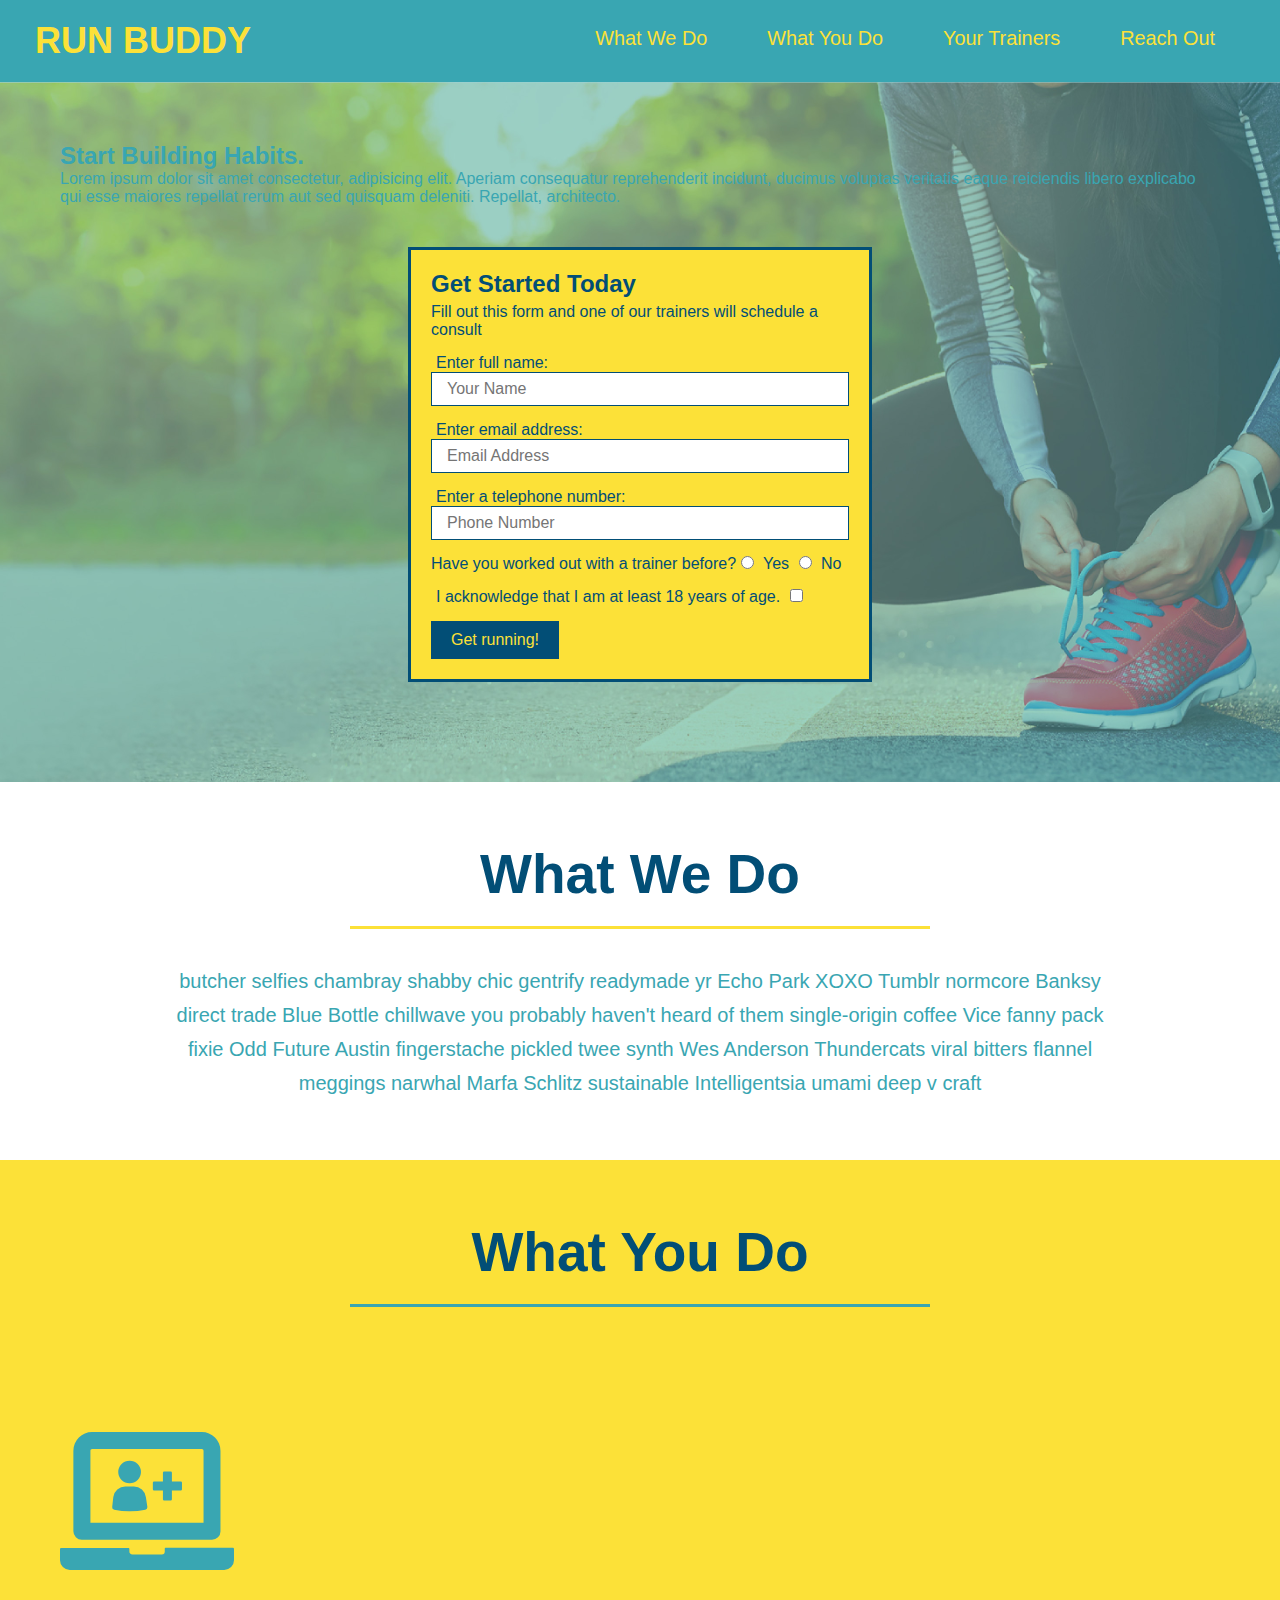
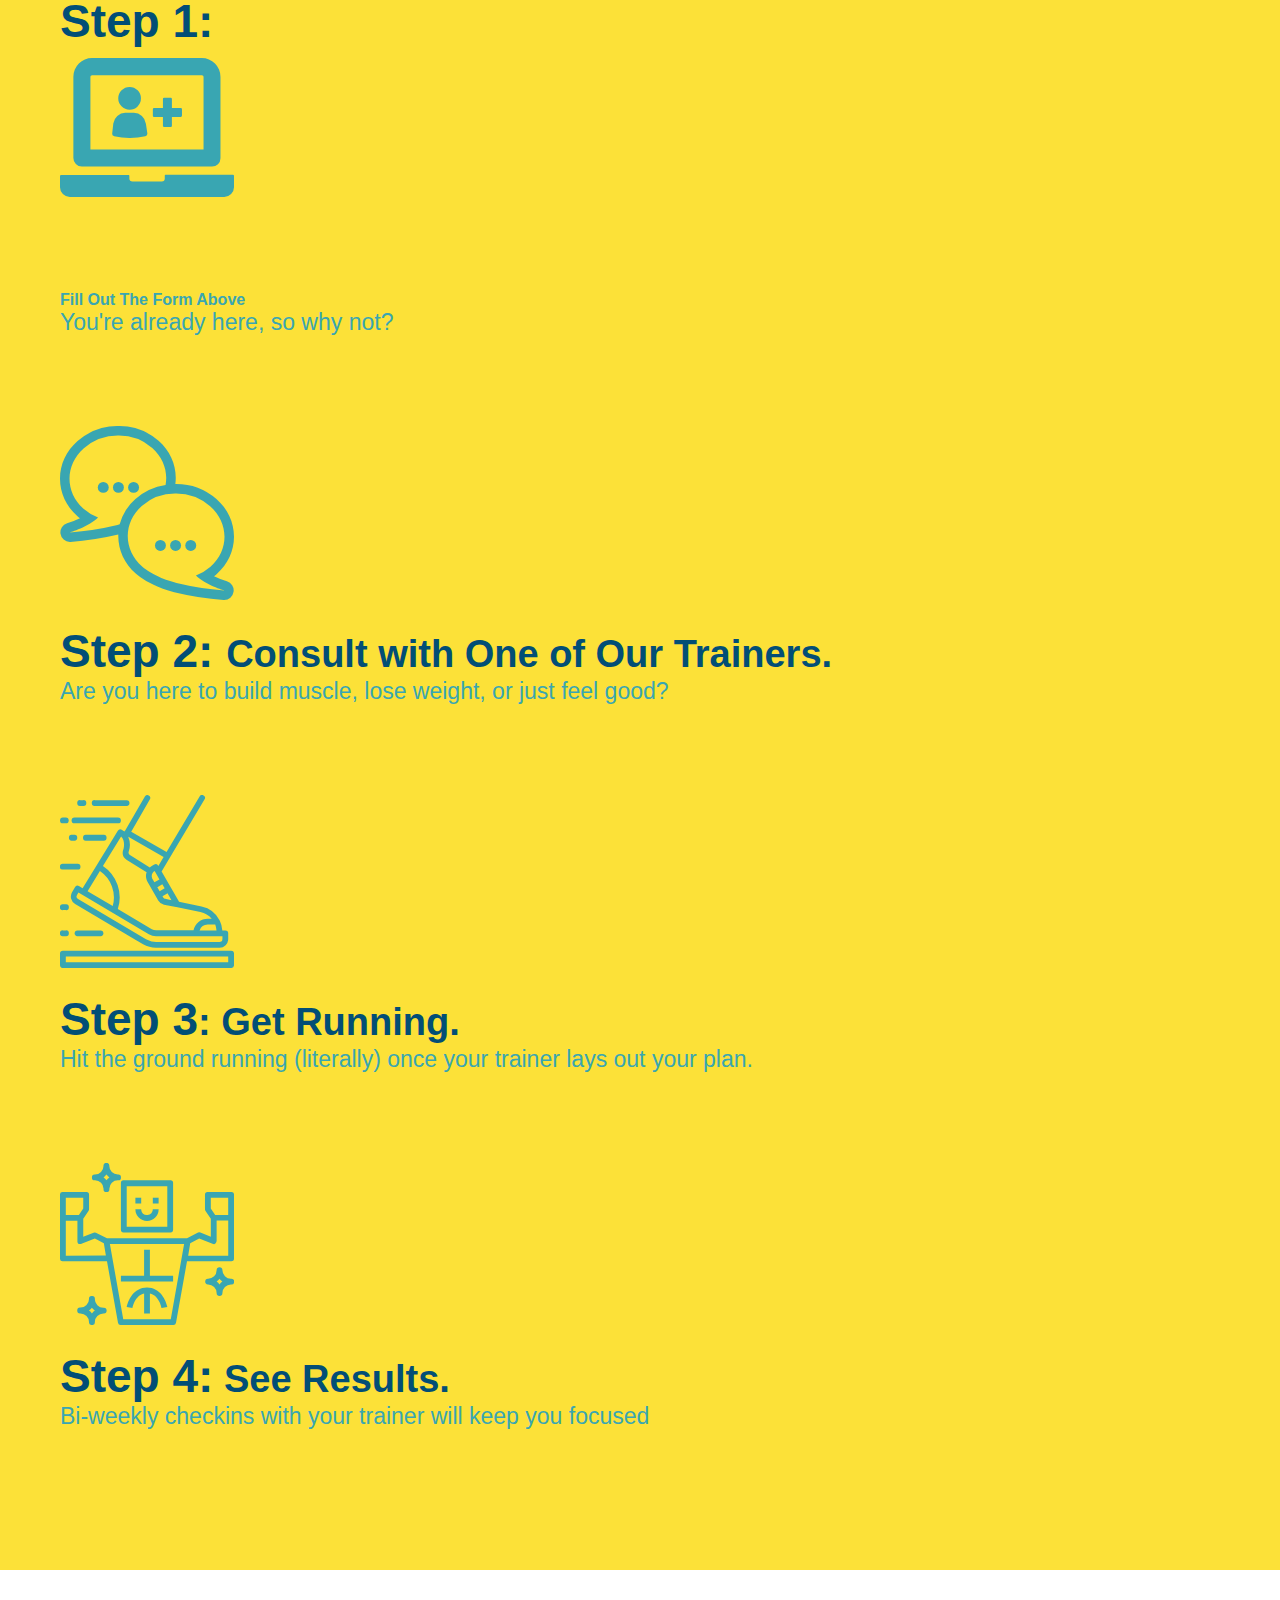
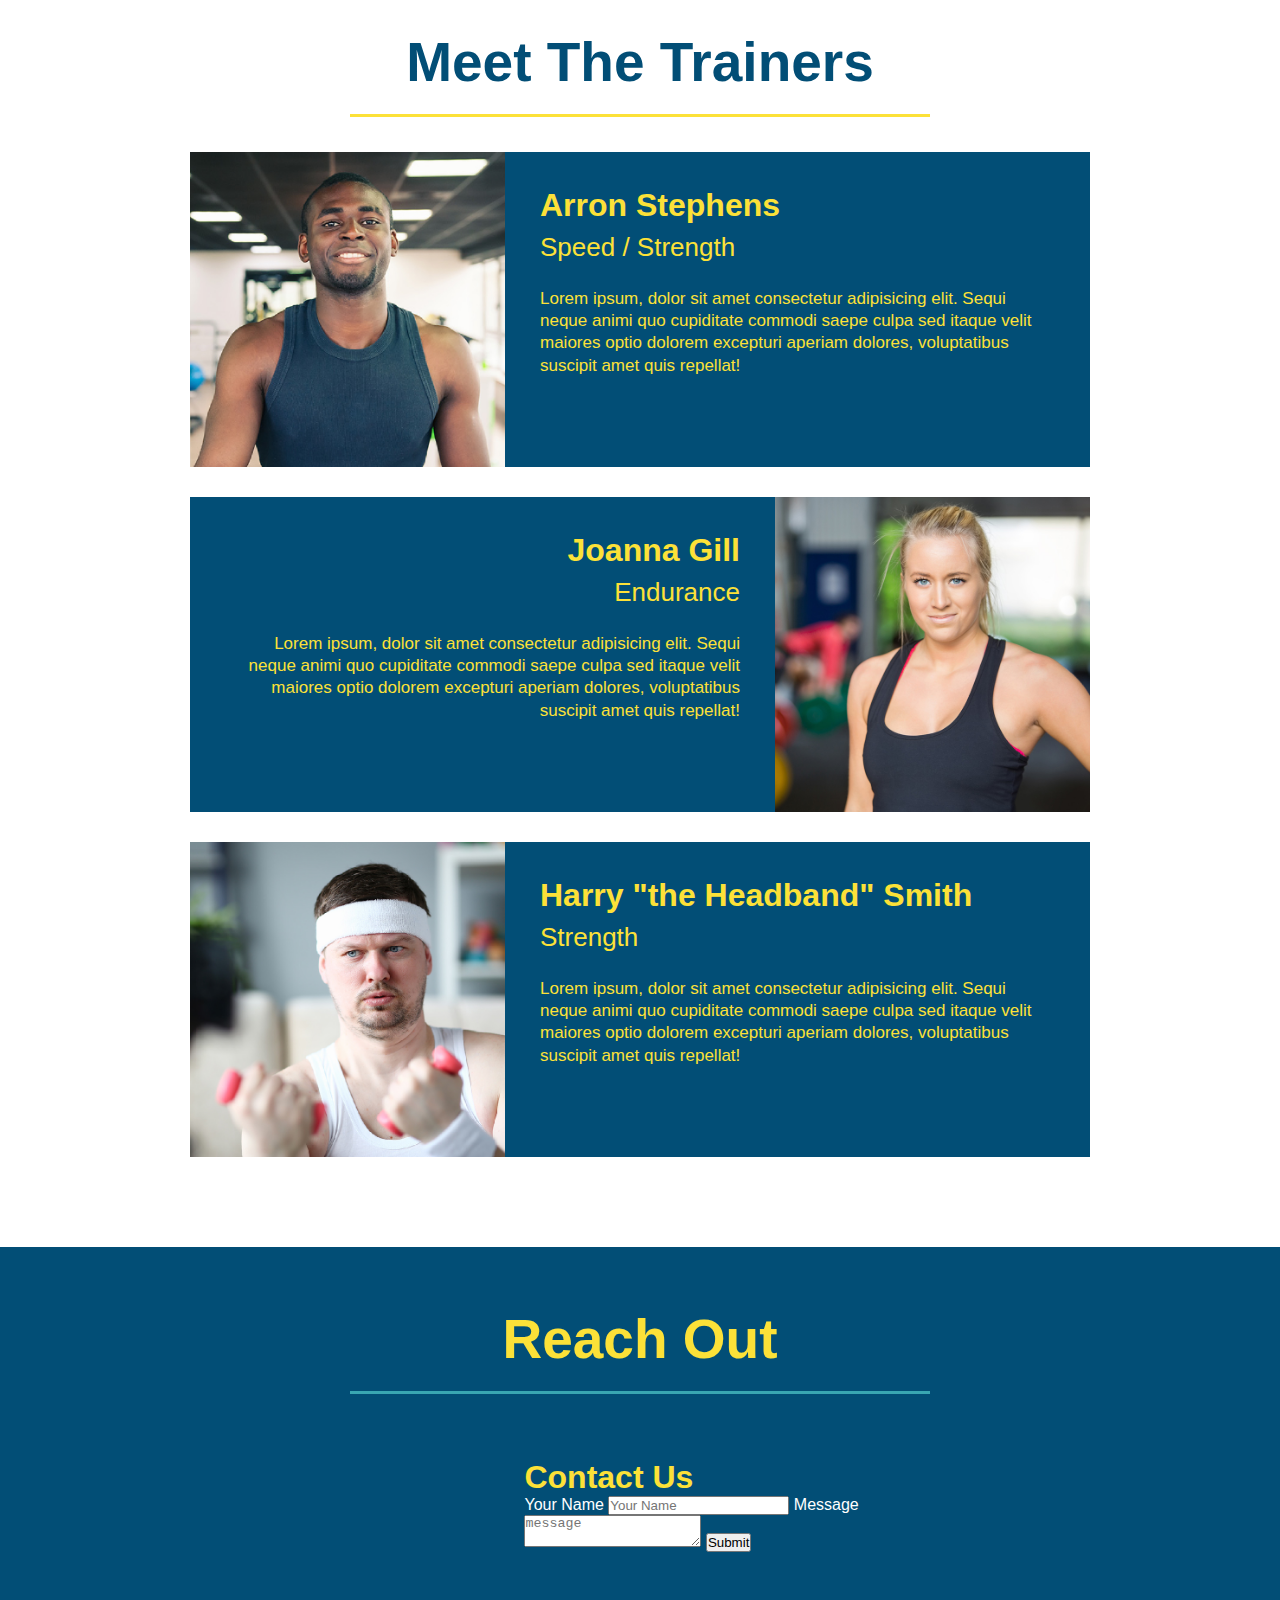
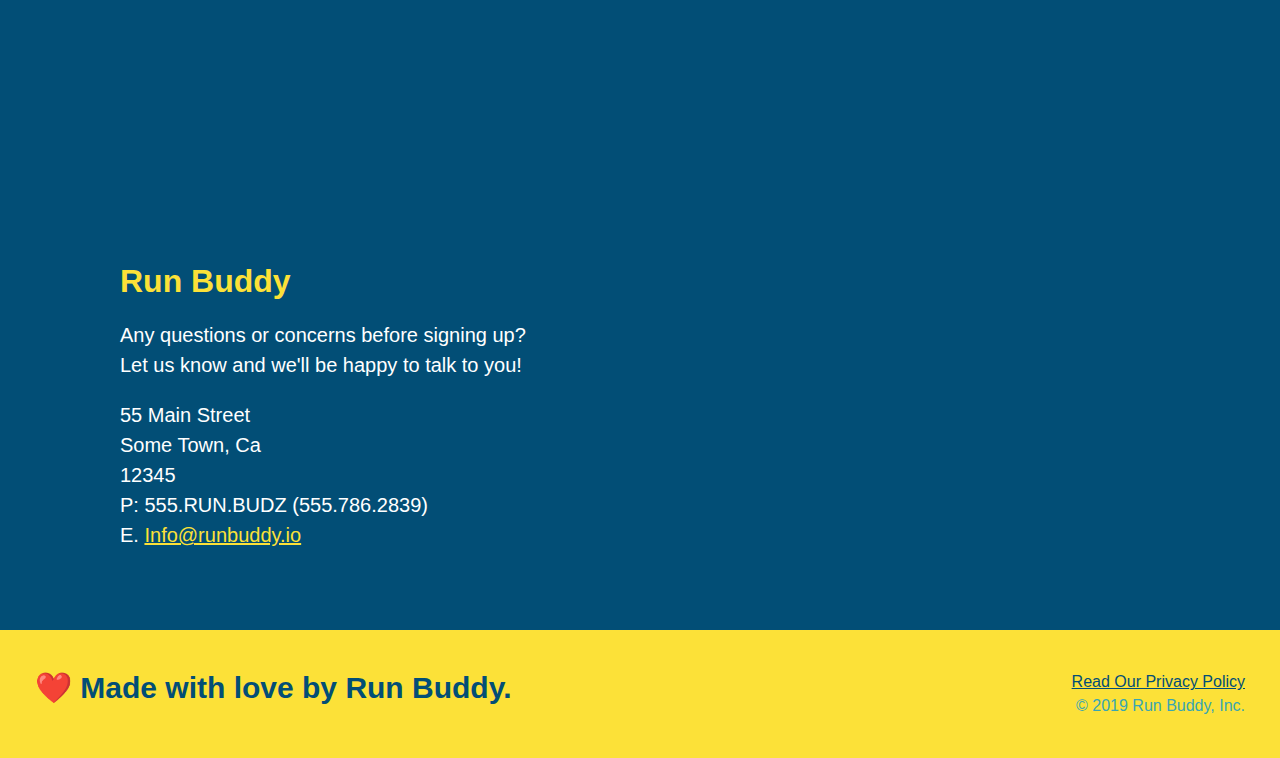
==== index.html @ 739c2fb3 "update html step information" ====
<!DOCTYPE html>
<html lang="en">
<head>
  <meta charset="UTF-8" />
  <title>Run Buddy</title>
  <link rel="stylesheet" href="style.css" />
</head>
<body>
  <!-- navigation -->
  <header>
    <h1>
      <a href="/">
        RUN BUDDY
      </a>
    </h1>
    <nav>
      <!-- Unordered list element -->
      <ul>
        <!-- List item element-->
        <li>
          <!-- Anchor element -->
          <a href="#what-we-do">What We Do</a>
        </li>
        <li>
          <a href="#what-you-do">What You Do</a>
        </li>
        <li>
          <a href="#your-trainers">Your Trainers</a>
        </li>
        <li>
          <a href="#reach-out">Reach Out</a>
        </li>
      </ul>
    </nav>
  </header>
  
  <!-- hero/jumbotron -->
    <section class="hero">
        <div class="hero-start-building-habits">
         <h2>Start Building Habits.</h2>  
          <p>Lorem ipsum dolor sit amet consectetur, adipisicing elit. Aperiam consequatur reprehenderit incidunt, ducimus voluptas veritatis eaque reiciendis libero explicabo qui esse maiores repellat rerum aut sed quisquam deleniti. Repellat, architecto.</p>
        </div>
        <div class="hero-form">
          <h3>Get Started Today</h3>
          <p>Fill out this form and one of our trainers will schedule a consult</p>
        <form>
          <label for="name">Enter full name:</label>
          <input type="text" placeholder="Your Name" name="name" id="name" class="form-input" />
          <label for="email">Enter email address:</label>
          <input type="email" placeholder="Email Address" name="email" id="email" class="form-input" />
          <label for="phone">Enter a telephone number:</label>
          <input type="tel" placeholder="Phone Number" name="phone" id="phone" class="form-input" />
          <p>
            Have you worked out with a trainer before?
            <input type="radio" name="trainer-confirm" id="trainer-yes" />
            <label for="trainer-yes">Yes</label>
            <input type="radio" name="trainer-confirm" id="trainer-no" />
            <label for="trainer-no">No</label>
          </p>
          <p>
            <label for="checkbox">
              I acknowledge that I am at least 18 years of age.
            </label>
            <input type="checkbox" name="checkpoint1" id="checkbox" />
          </p>
          <button type="submit">
            Get running!
          </button>
        </form>
        </div>
    </section>

    <!--"what we do" section-->
    <section id="what-we-do" class="intro">
      <div class="flex-row">
        <h2 class="section-title primary-border">
          What We Do
        </h2>
    </div>
    <div class="flex-row"> 
        <p>
         butcher selfies chambray shabby chic gentrify readymade yr Echo Park XOXO Tumblr normcore Banksy direct trade Blue Bottle chillwave you probably haven't heard of them single-origin coffee Vice fanny pack fixie Odd Future Austin fingerstache pickled twee synth Wes Anderson Thundercats viral bitters flannel meggings narwhal Marfa Schlitz sustainable Intelligentsia umami deep v craft
        </p>
    </div>   
    </section>
  
    <!-- "what you do" section -->
    <section id="what-you-do" class="steps">
      <div class="flex-row">
        <h2 class="section-title secondary-border">
          What You Do
        </h2>
      </div>   
      <div>
        <!-- insert this img element -->
        <img src="assets/images/01-04-svgs/step-1.svg" alt="" />
      <div class="step">
        <h3>Step 1: </h3>
        <div class="step-info">
          <div class="step-img">
            <img src="./assets/images/01-04-svgs/step-1.svg" alt="" />
          </div>
          <div class="step-text">
            <h4>Fill Out The Form Above</h4>
            <p>You're already here, so why not?</p>
          </div>
        </div>
      </div>


      
      <div>
        <img src="assets/images/01-04-svgs/step-2.svg" alt="" />
        <h3>Step 2: <span>Consult with One of Our Trainers.</span></h3>
        <p>Are you here to build muscle, lose weight, or just feel good?</p>
      </div>
      <div>
        <img src="assets/images/01-04-svgs/step-3.svg" alt="" />
        <h3>Step 3<span>: Get Running.</span></h3>
        <p>Hit the ground running (literally) once your trainer lays out your plan.</p>
      </div>
      <div>
        <img src="assets/images/01-04-svgs/step-4.svg" alt="" />
        <h3>Step 4:<span> See Results.</span></h3>
        <p>Bi-weekly checkins with your trainer will keep you focused</p>
      </div>
    </section>

    <!-- "meet the trainers" section -->
    <section id="your-trainers" class="trainers">
      <div class="flex-row">
        <h2 class="section-title primary-border">
        Meet The Trainers
        </h2>
      </div>  
      <!--first trainer-->
       <article class="trainer">
          <img src="assets/images/01-05-trainers/trainer-1.jpg" alt="Arron Stephens in his workout clothes, ready to pump iron" />
          <div class="trainer-bio text-left">
            <h3>Arron Stephens</h3>
            <h4>Speed / Strength</h4>
            <p>
             Lorem ipsum, dolor sit amet consectetur adipisicing elit. Sequi neque animi quo cupiditate commodi saepe culpa sed
             itaque velit maiores optio dolorem excepturi aperiam dolores, voluptatibus suscipit amet quis repellat!
            </p>
          </div>
        </article>
      <!--second trainer bio-->
        <article class="trainer">
          <div class="trainer-bio text-right">
            <h3>Joanna Gill</h3>
            <h4>Endurance</h4>
            <p>
             Lorem ipsum, dolor sit amet consectetur adipisicing elit. Sequi neque animi quo cupiditate commodi saepe culpa sed
              itaque velit maiores optio dolorem excepturi aperiam dolores, voluptatibus suscipit amet quis repellat!
            </p>
          </div>
          <img src="assets/images/01-05-trainers/trainer-2.jpg" alt="Joanna Gill cooling off after a workout" />
        </article>
      <!--Third trainer bio-->
      <article class="trainer">
  <img src="assets/images/01-05-trainers/trainer-3.jpg" alt="Harry Smith wearing a headband and lifting comically small pink weights" />
  <div class="trainer-bio text-left">
    <h3>Harry "the Headband" Smith</h3>
    <h4>Strength</h4>
    <p>
      Lorem ipsum, dolor sit amet consectetur adipisicing elit. Sequi neque animi quo cupiditate commodi saepe culpa sed
      itaque velit maiores optio dolorem excepturi aperiam dolores, voluptatibus suscipit amet quis repellat!
    </p>
  </div>
      </article>     
    </section>
    <!-- "reach out" section -->
    <section id="reach-out" class="contact">
      <div class="flex-row">
        <h2 class="section-title secondary-border">
          Reach Out
        </h2>
    </div>
      <div class="contact-info">
          <iframe src="https://www.google.com/maps/embed?pb=!1m18!1m12!1m3!1d3147.1079747227936!2d-120.42364418397035!3d37.92790791110593!2m3!1f0!2f0!3f0!3m2!1i1024!2i768!4f13.1!3m3!1m2!1s0x8090c49129b6ac57%3A0xb56c7eb95a2cd8bd!2sMain%20St%2C%20California%2095327!5e0!3m2!1sen!2sus!4v1616426329495!5m2!1sen!2sus" 
         width="400" 
          height="400" 
         style="border:0;" 
         allowfullscreen="" 
         loading="lazy">
      </iframe>
        <div class="contact-form">
         <h3>Contact Us</h3>
          <form>
           <label for="contact-name">Your Name</label>
            <input type="text" id="contact-name" placeholder="Your Name" />

            <label for="contact-message">Message</label>
            <textarea id="contact-message" placeholder="message"></textarea>

            <button type="submit">Submit</button>
          </form>
        </div>
    
        <div>
          <h3>Run Buddy</h3>
          <p>
          Any questions or concerns before signing up?
          <br />
          Let us know and we'll be happy to talk to you!
         </p>
        <address>
          55 Main Street <br />
          Some Town, Ca <br />
          12345 <br />
          P: 555.RUN.BUDZ (555.786.2839)<br />
        E. <a href="mailto:info@runbuddy.io">Info@runbuddy.io</a>
        </address>
        </div>
      </div>
    </section>
  <!-- footer -->
  <footer>
    <h2>❤️ Made with love by Run Buddy.</h2>
    <div>
      <a href="../run-buddy/privacy-policy.html">Read Our Privacy Policy</a><br />
      &copy; 2019 Run Buddy, Inc.
    </div>
  </footer>
</body>
</html>
---- style.css ----
* {
  margin: 0;
  padding: 0;
  box-sizing: border-box;
}

body {
  /* more on this crazy alphanumerical value in a minute! */
  color: #39a6b2;
  font-family: Helvetica, Arial, sans-serif;
}

/* apply styles to <header> */
header {
  padding: 20px 35px;
  background-color: #39a6b2;
  display: flex;
  justify-content: space-between;
  flex-wrap: wrap;
}

header h1 {
  font-weight: bold;
  font-size: 36px;
  color: #fce138;
  margin: 0;
}
header a {
  text-decoration: none;
  color: #fce138;
}

header nav {
  margin: 7px 0;
}

header nav ul {
  display: flex;
  flex-wrap: wrap;
  justify-content: space-between;
  align-items: center;
  list-style: none;
}

header nav ul li a {
  margin: 0 30px;
  font-weight: lighter;
  font-size: 1.55vw;
}

footer {
  display: flex;
  justify-content: space-between;
  flex-wrap: wrap;
  background: #fce138;
  width: 100%;
  padding: 40px 35px;
}

footer h2 {
  color: #024e76;
  font-size: 30px;
  margin: 0;
}

footer div {
  line-height: 1.5;
  text-align: right;
}

footer a {
  color: #024e76;
}

section {
  padding: 60px;
}

/* Hero Style Start */
.hero {
  background-image: url('assets/images/hero-bg.jpg');
  display: flex;
  background-size: cover;
  background-position: center;
  position: relative;
  justify-content: center;
  flex-wrap: wrap;
}
/* Hero Style End */

.hero-form {
  border: 3px solid #024e76;
  background-color: #fce138;
  padding: 20px;
  color: #024e76;
  width: 40%;
  margin: 3.5%;
}

.hero-form h3 {
  font-size: 24px;
  margin: 0;
}
.hero-form p {
  margin: 5px 0 15px 0;
}

.form-input {
  border: 1px solid #024e76;
  display: block;
  padding: 7px 15px;
  font-size: 16px;
  color: #024e76;
  width: 100%;
  margin-bottom: 15px;
}

.hero-form label {
  margin: 0 5px;
}

.hero-form button {
  color: #fce138;
  background-color: #024e76;
  border: none;
  padding: 10px 20px;
  font-size: 16px;
}

/*adding styles to CTA 2.2.7*/
.hero-cta {
  width: 35%;
  text-align: right;
  margin: 3.5%;
  color: #fff;
  font-size: 18px;
  line-height: 1.3;
}

.hero-cta h2 {
  font-style: italic;
  font-size: 55px;
  color: #fce138;
}

.intro p {
  line-height: 1.7;
  color: #39a6b2;
  width: 80%;
  font-size: 20px;
  margin: 0 auto;
  text-align: center;
}

.steps {
  background: #fce138;
}

.steps div {
  margin-bottom: 80px;
}

.steps img {
  width: 15%;
  margin: 10px 0;
}

.steps h3 {
  color: #024e76;
  font-size: 46px;
  margin-top: 10px;
}

.steps p {
  color: #39a6b2;
  font-size: 23px;
}

.steps span {
  font-size: 38px;
}

.section-title {
  font-size: 55px;
  color: #024e76;
  border-bottom: 3px solid;
padding-bottom: 20px;
text-align: center;
margin: 0 auto 35px auto;
width: 50%;
}

.primary-border {
  border-color: #fce138;
}

.secondary-border {
  border-color: #39a6b2;
}

.trainer {
  width: 900px;
  margin: 0 auto 30px auto;
  background: #024e76;
  color: #fce138;
  overflow: auto;
}

.trainer img {
  width: 35%;
  float: left;
}

.trainer-bio {
  padding: 35px;
  float: left;
  width: 65%;
}

.trainer-bio h3 {
  font-size: 32px;
  margin-bottom: 8px;
}

.trainer-bio h4 {
  font-weight: lighter;
  font-size: 26px;
  margin-bottom: 25px;
}

.trainer-bio p {
  font-size: 17px;
  line-height: 1.3;
}

.text-left {
  text-align: left;
}

.text-right {
  text-align: right;
}

.flex-row {
  display: flex;
}

/* REACH OUT STYLES START */
.contact {
  background: #024e76;
}

.contact h2 {
  color: #fce138;
}

.contact-info iframe {
  width: 400px;
  height: 400px;
}

.contact-info div {
  width: 410px;
  display: inline-block;
  vertical-align: top;
  text-align: left;
  margin: 30px 0 0 60px;
  color: white;
}

.contact-info h3 {
  color: #fce138;
  font-size: 32px;
}

.contact-info p,
.contact-info address {
  margin: 20px 0;
  line-height: 1.5;
  font-size: 20px;
  font-style: normal;
}

.contact-info a {
  color: #fce138;
}

/* REACH OUT STYLES END */
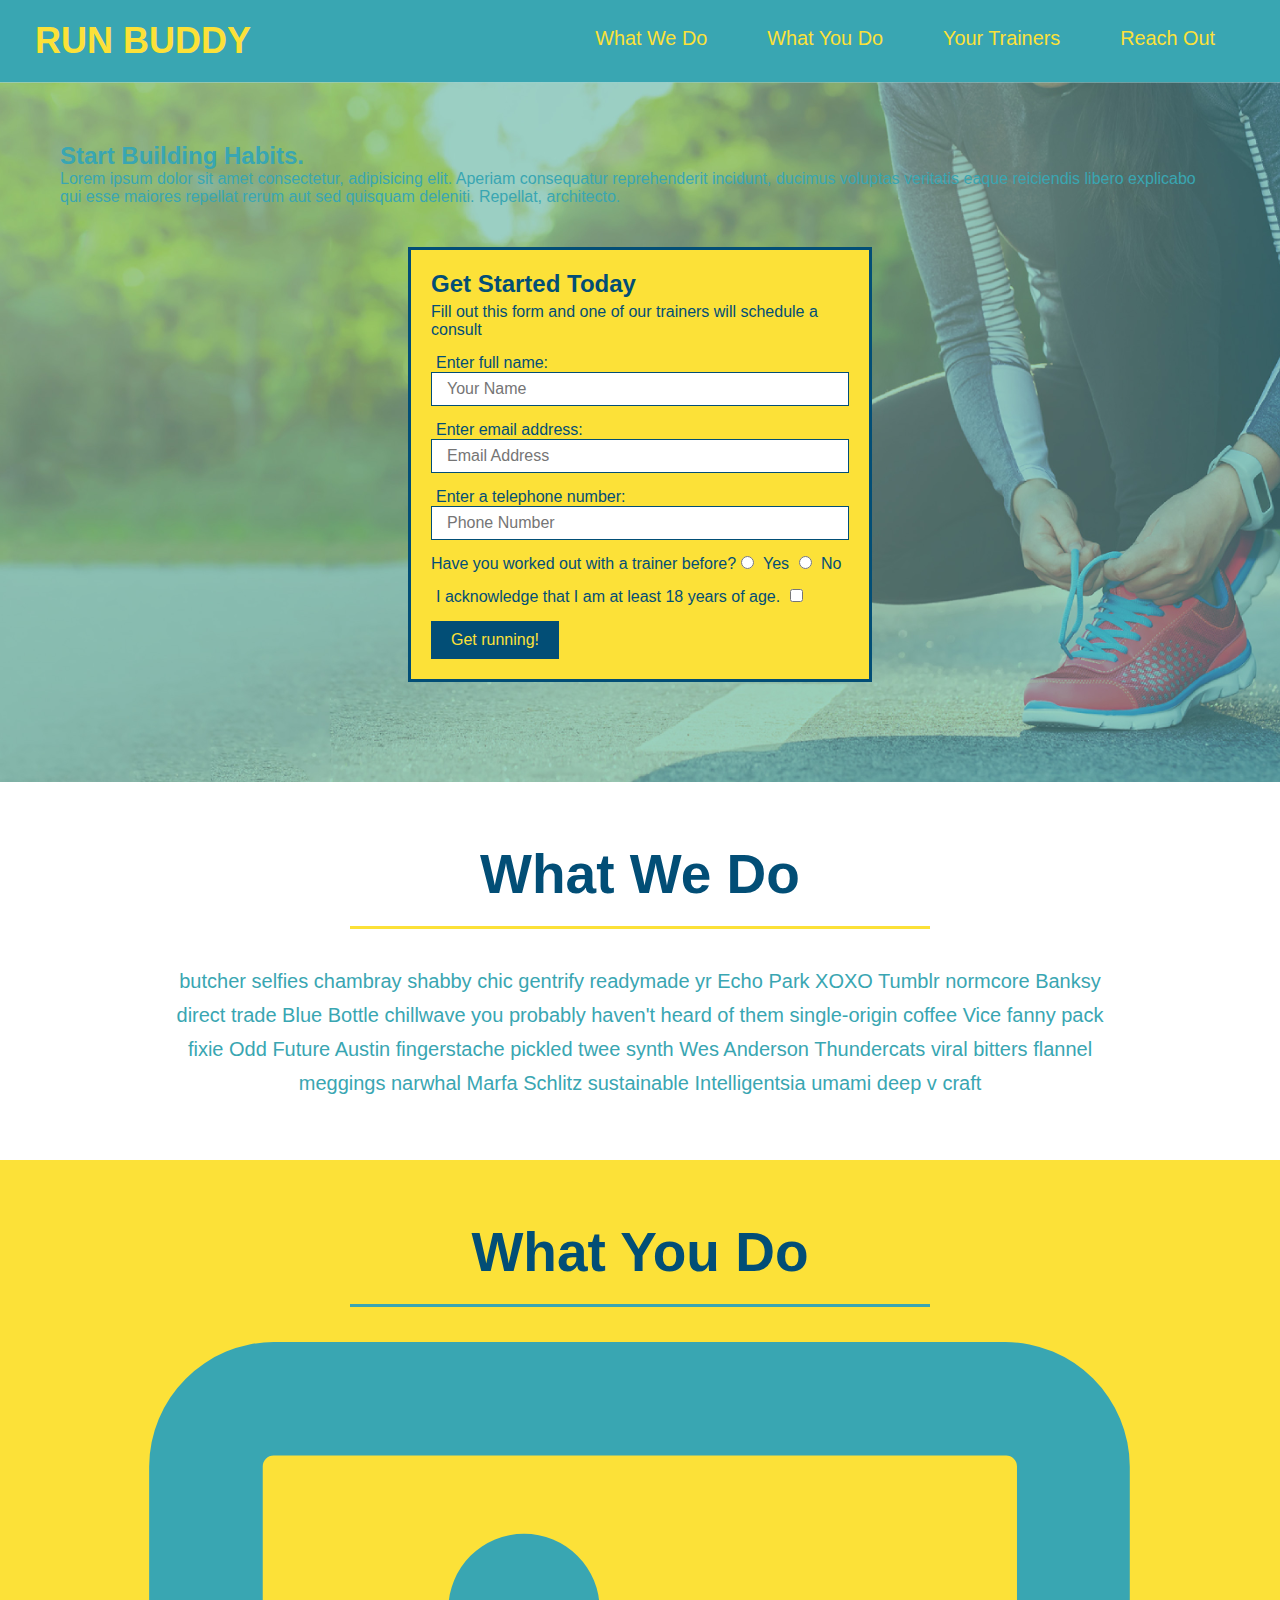
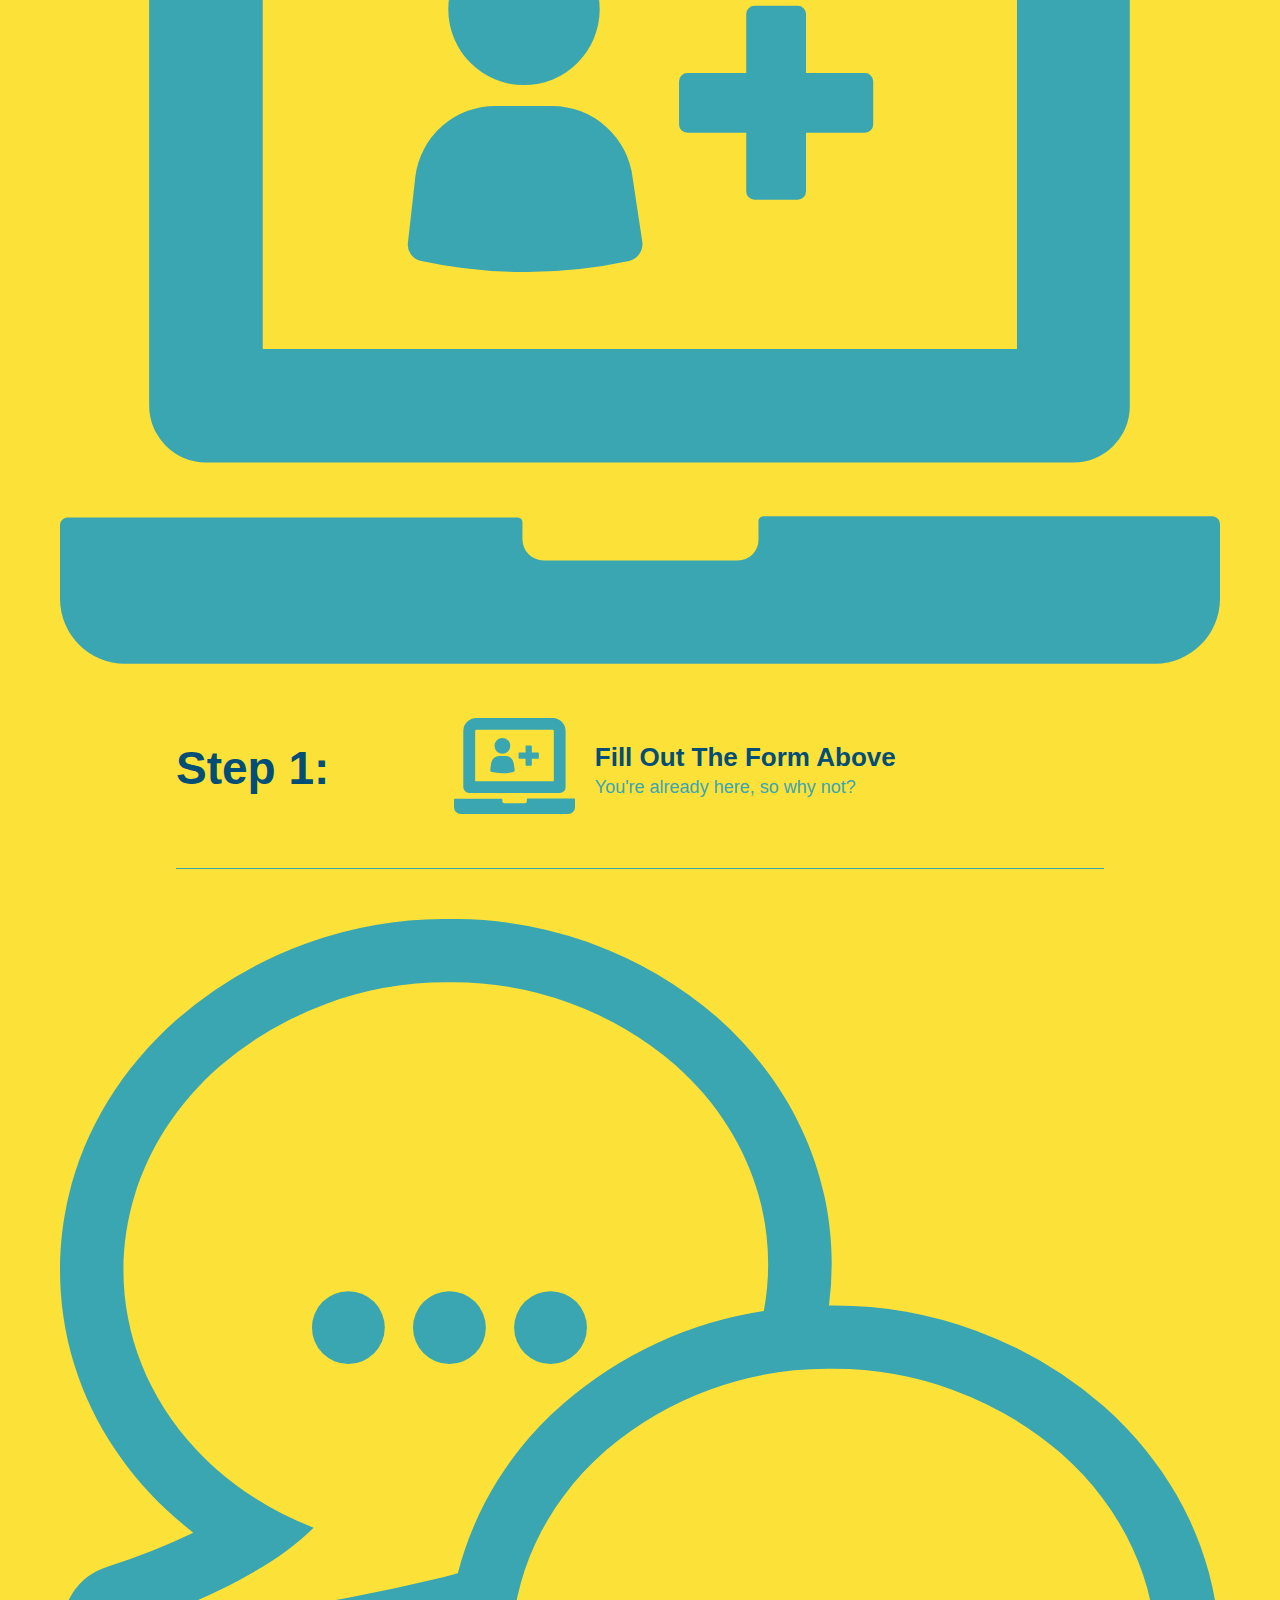
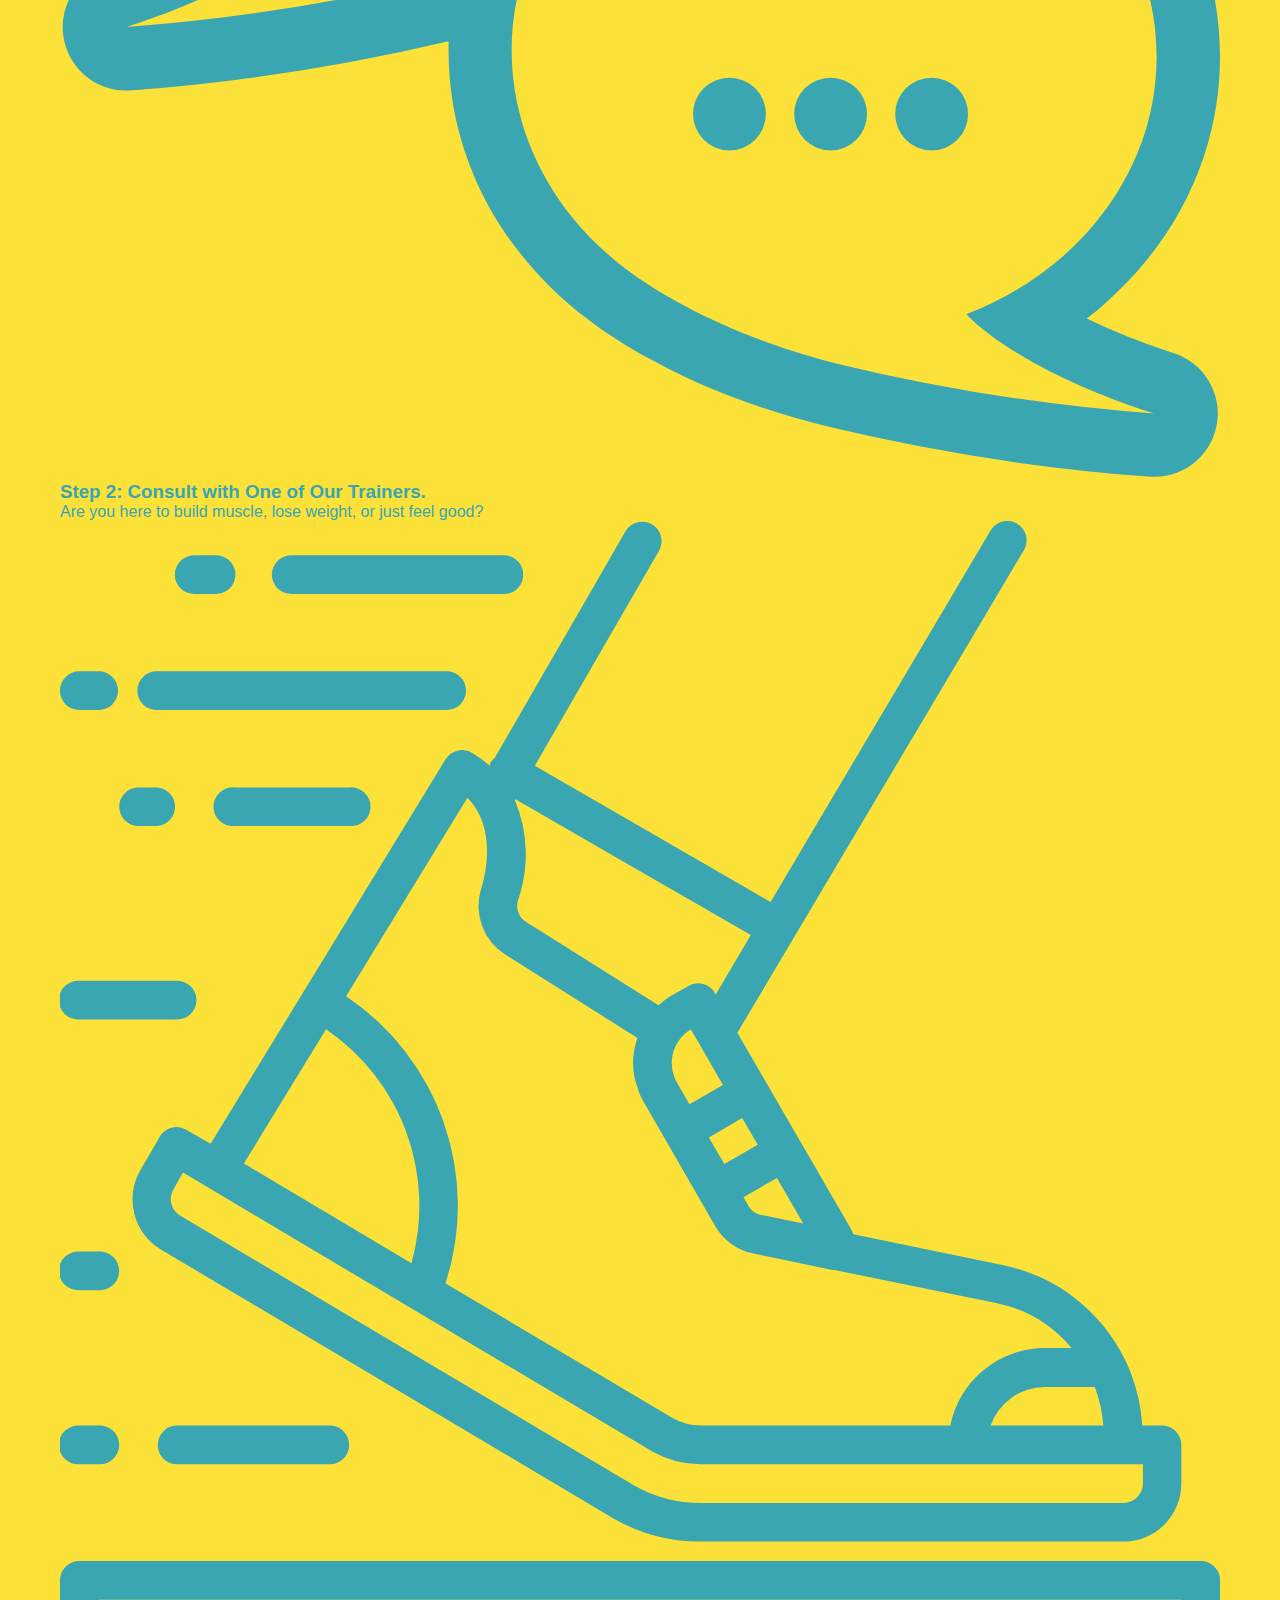
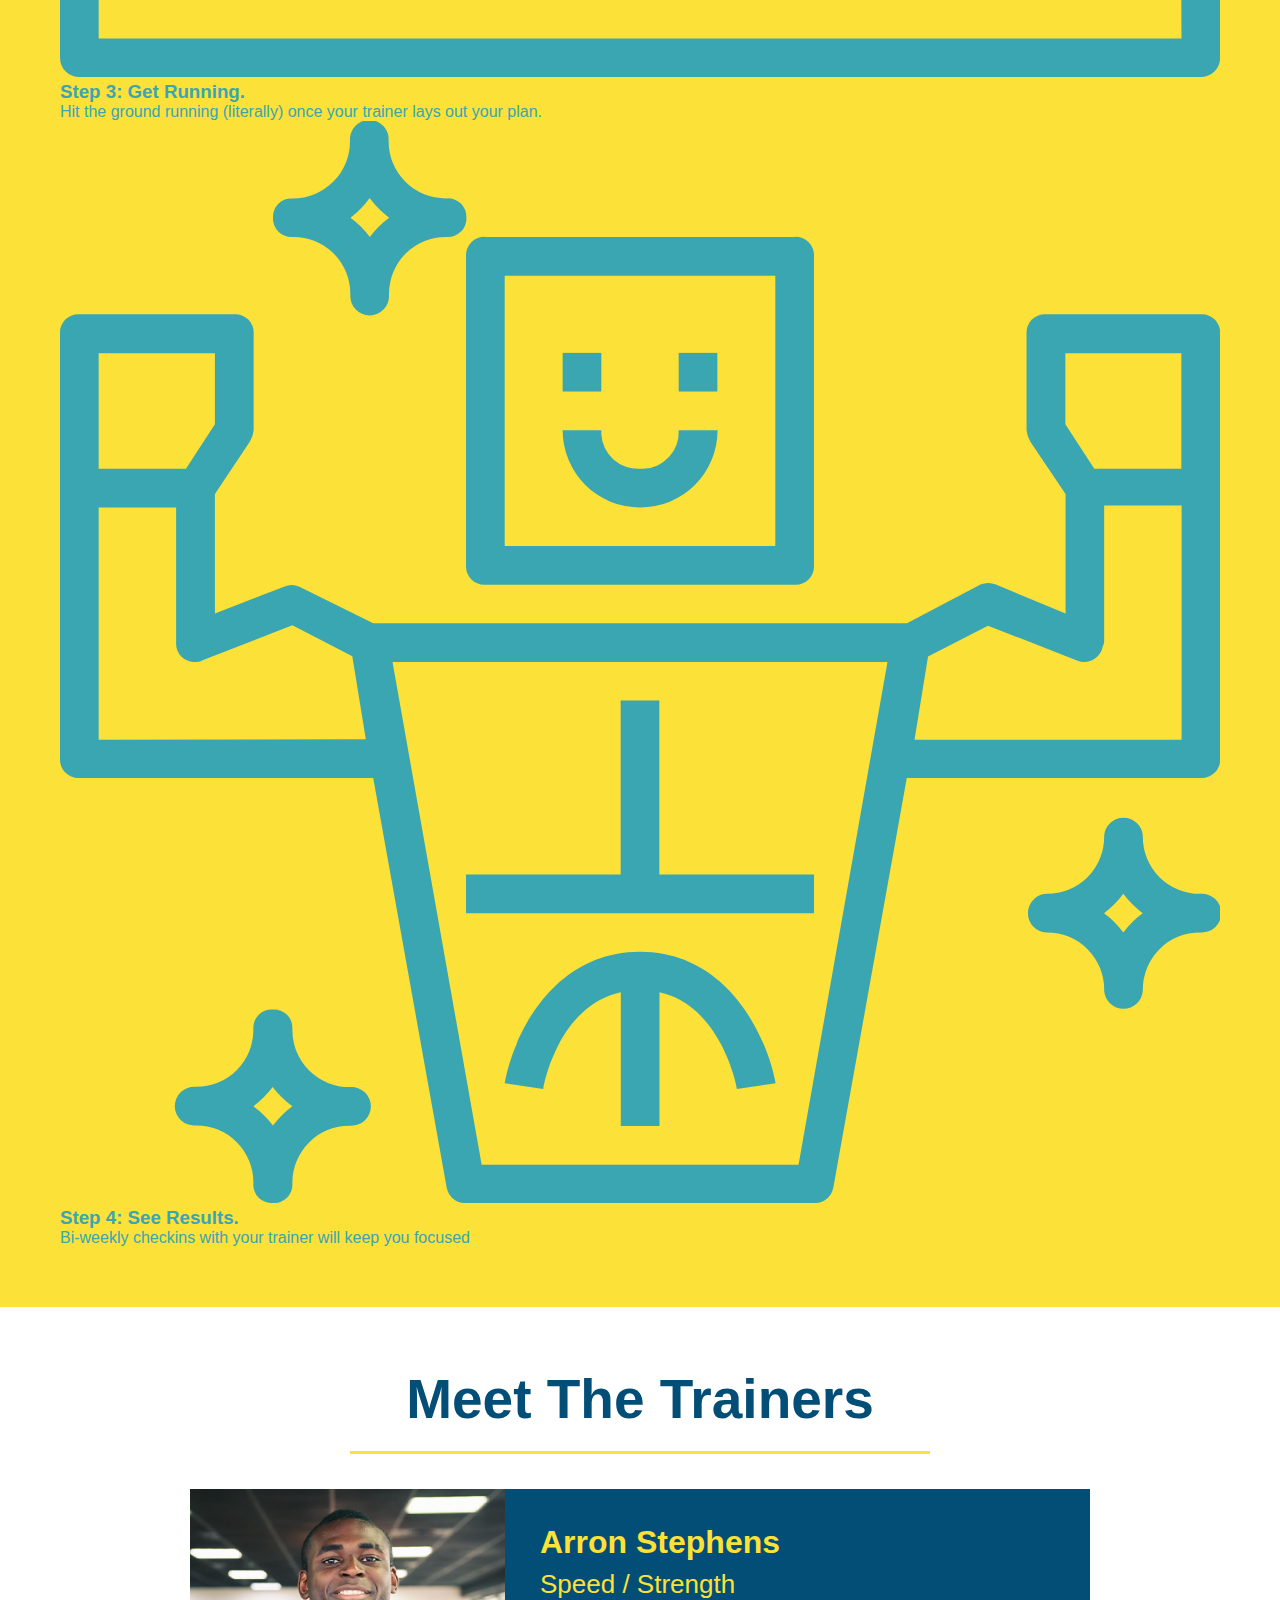
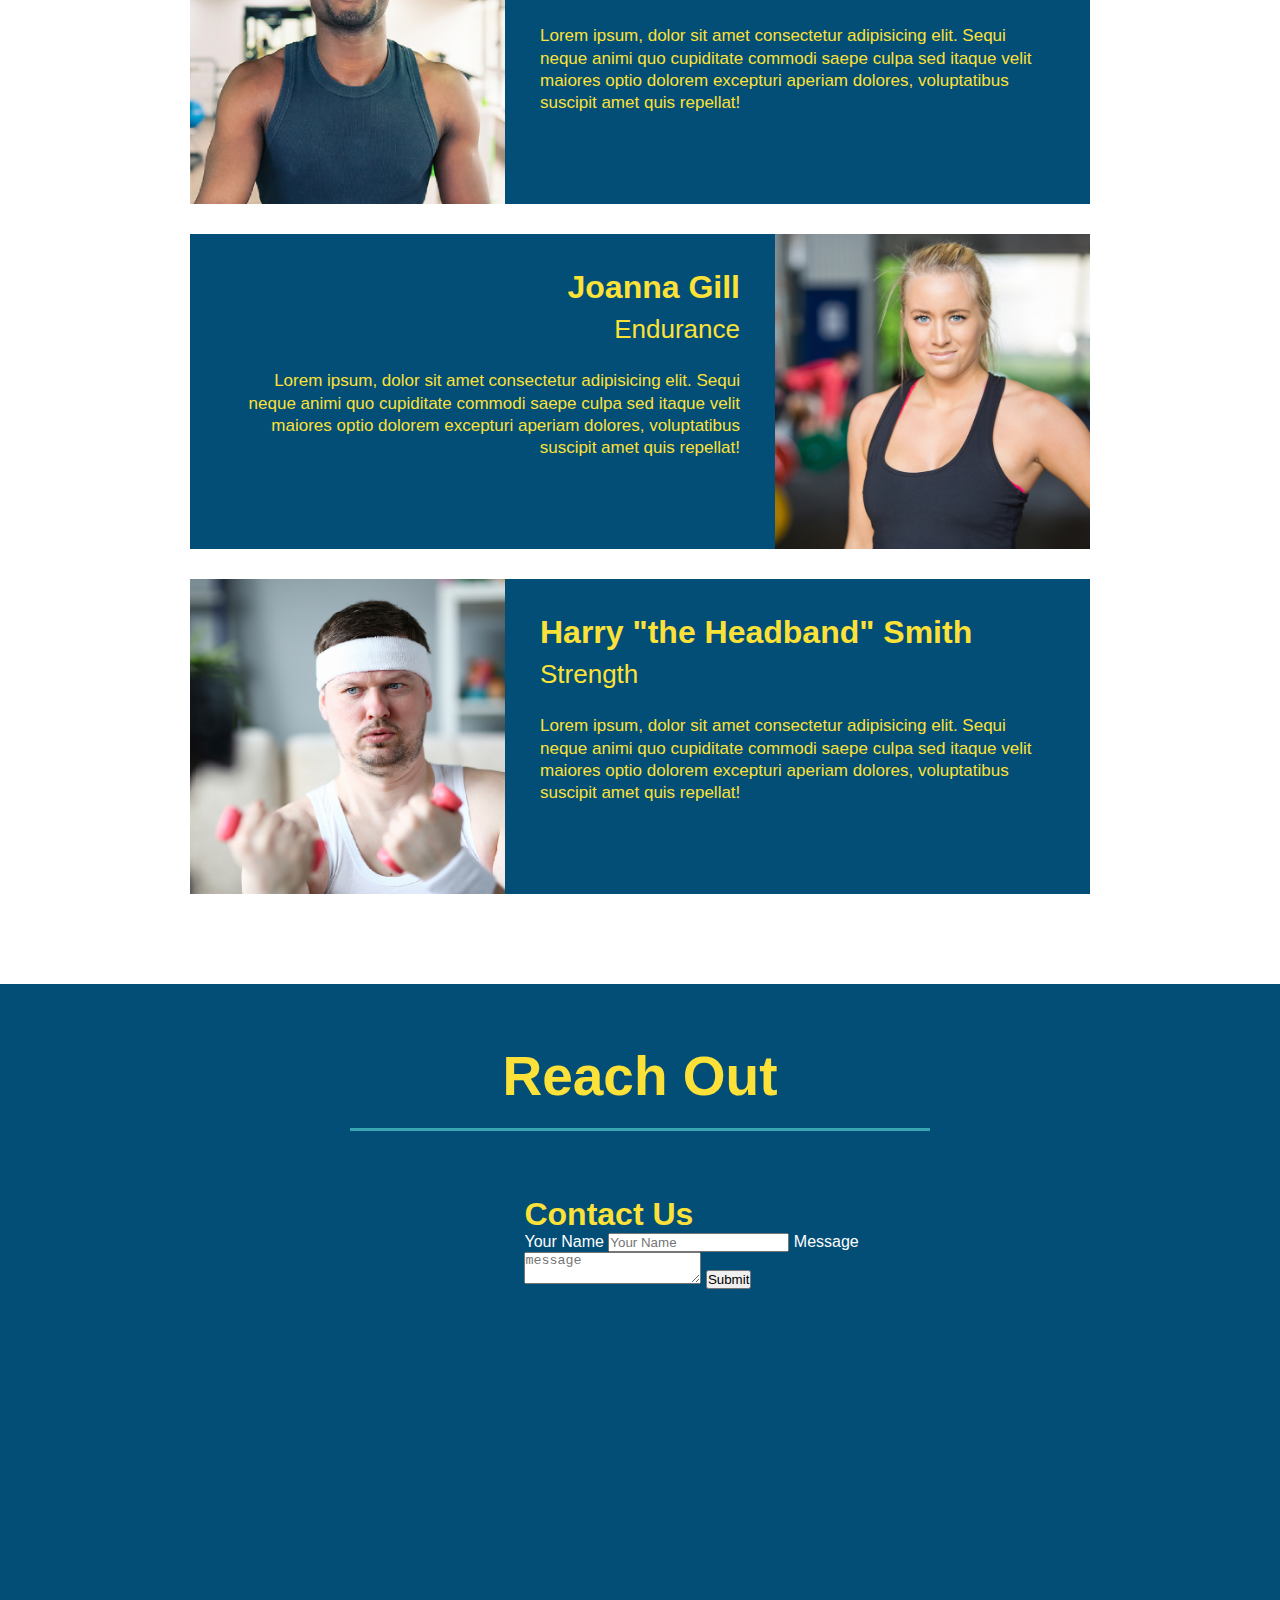
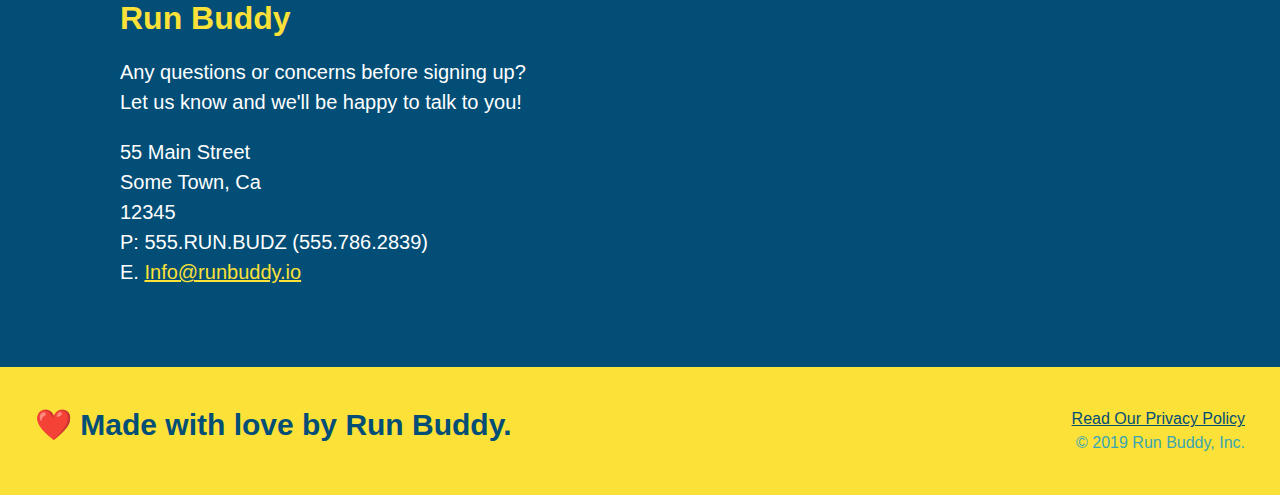
==== commit 3568feda: "added nestbox flexboxes" ====
--- a/index.html
+++ b/index.html
@@ -94,7 +94,8 @@
       <div>
         <!-- insert this img element -->
         <img src="assets/images/01-04-svgs/step-1.svg" alt="" />
-      <div class="step">
+      <!--adding nesting flexbox-->
+        <div class="step">
         <h3>Step 1: </h3>
         <div class="step-info">
           <div class="step-img">
@@ -107,8 +108,6 @@
         </div>
       </div>
 
-
-      
       <div>
         <img src="assets/images/01-04-svgs/step-2.svg" alt="" />
         <h3>Step 2: <span>Consult with One of Our Trainers.</span></h3>
--- a/style.css
+++ b/style.css
@@ -156,28 +156,52 @@
   background: #fce138;
 }
 
-.steps div {
-  margin-bottom: 80px;
-}
-
-.steps img {
-  width: 15%;
-  margin: 10px 0;
-}
-
-.steps h3 {
+.step {
+  margin: 50px auto;
+  padding-bottom: 50px;
+  width: 80%;
+  border-bottom: 1px solid #39a6b2;
+  display: flex;
+  flex-wrap: wrap;
+  align-items: center;
+  justify-content: space-between;
+}
+
+.step h3 {
   color: #024e76;
   font-size: 46px;
-  margin-top: 10px;
-}
-
-.steps p {
+  flex: 1 30%;
+}
+
+.step-info {
+  flex: 2 70%;
+  display: flex;
+  flex-wrap: wrap;
+  align-items: center;
+}
+
+.step-img {
+  flex: 1 12%;
+  margin-right: 20px;
+}
+
+.step-text {
+  flex: 12;
+}
+
+.step-img img {
+  max-width: 100%;
+}
+
+.step-text h4 {
+  font-size: 26px;
+  line-height: 1.5;
+  color: #024e76;
+}
+
+.step-text p {
   color: #39a6b2;
-  font-size: 23px;
-}
-
-.steps span {
-  font-size: 38px;
+  font-size: 18px;
 }
 
 .section-title {
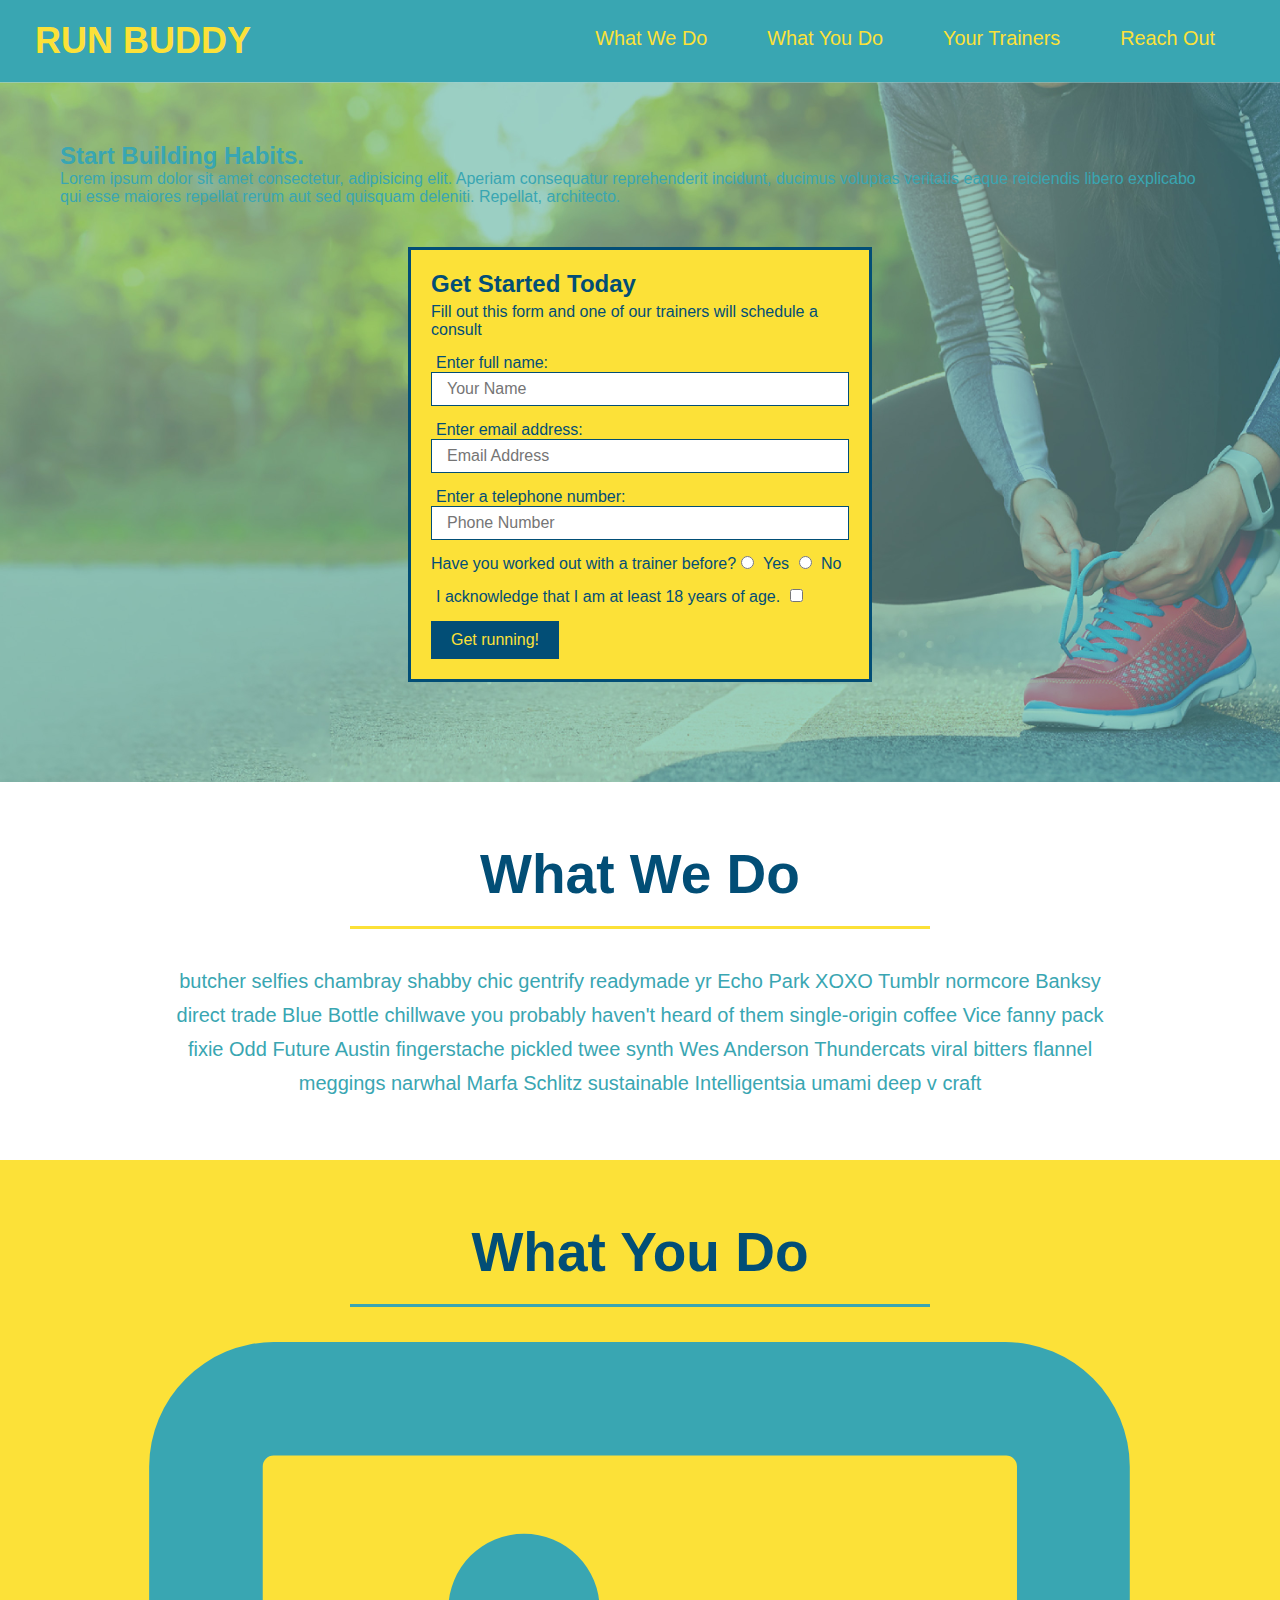
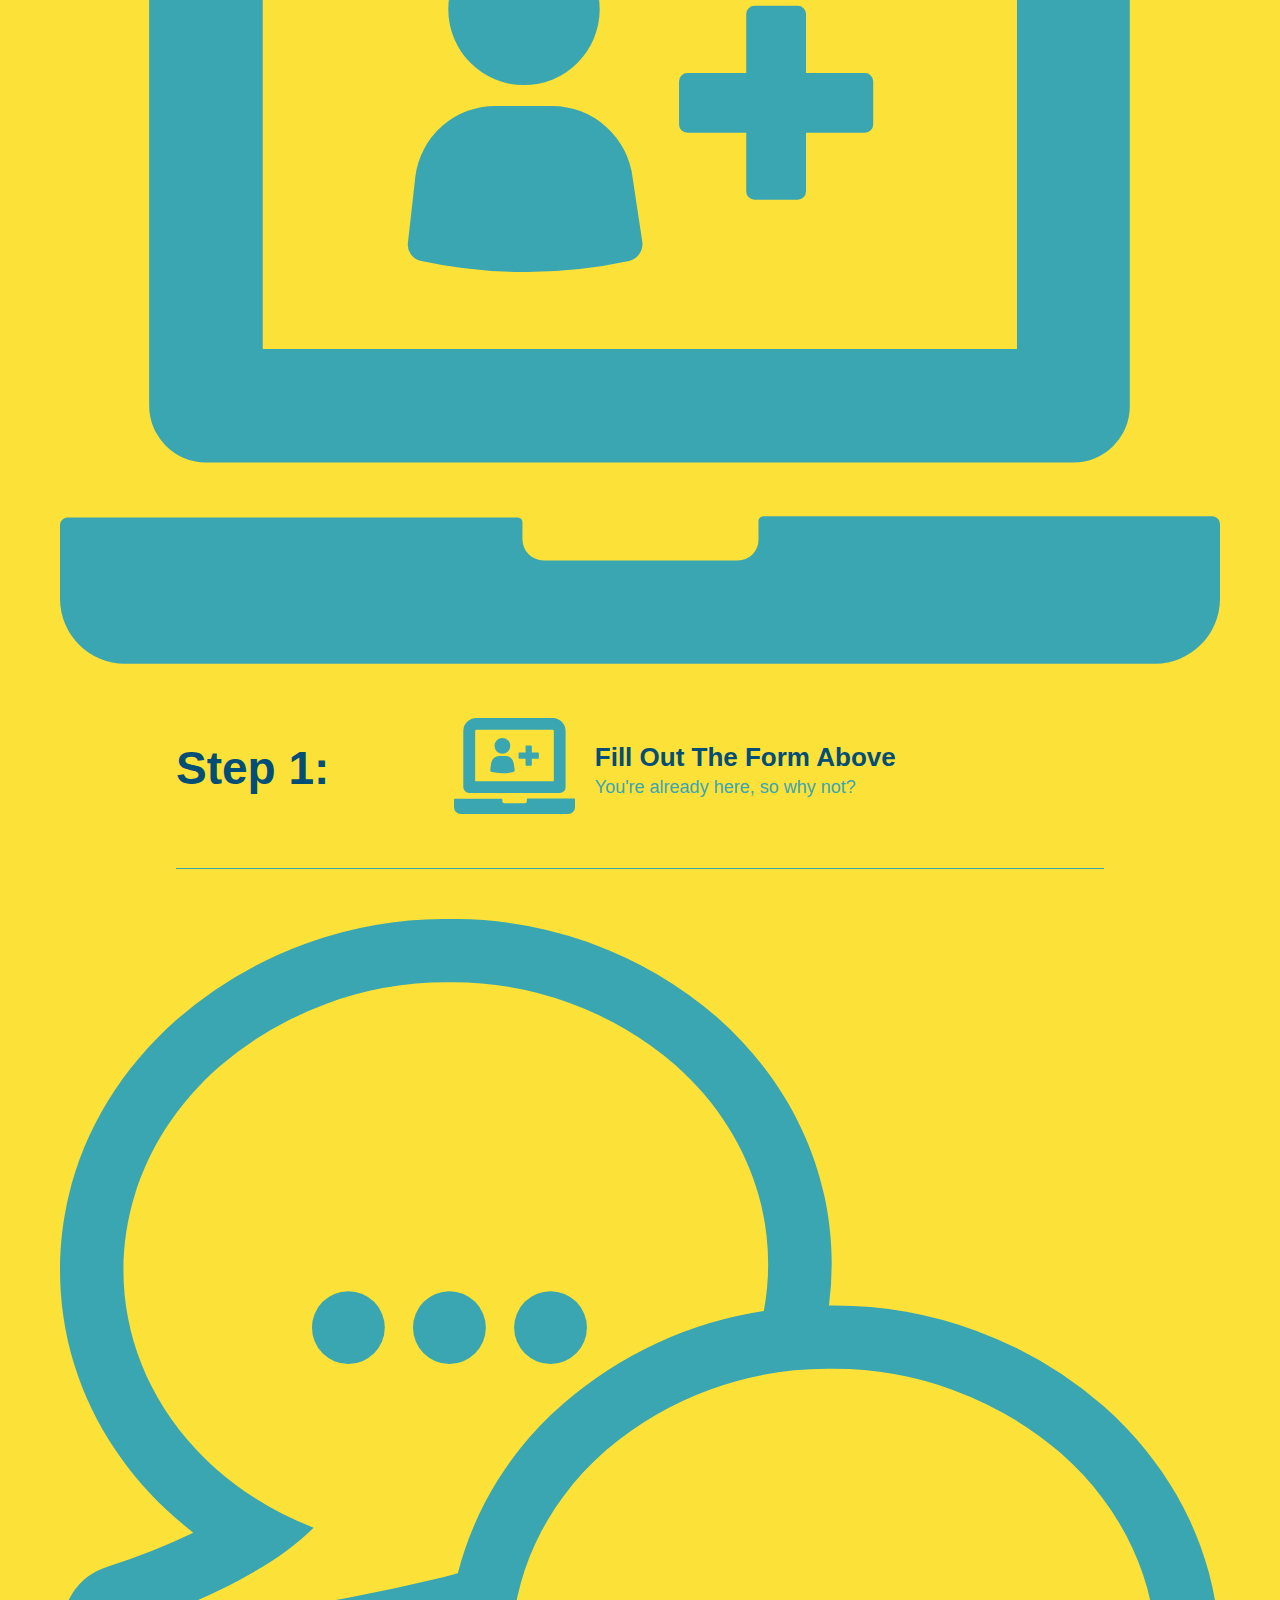
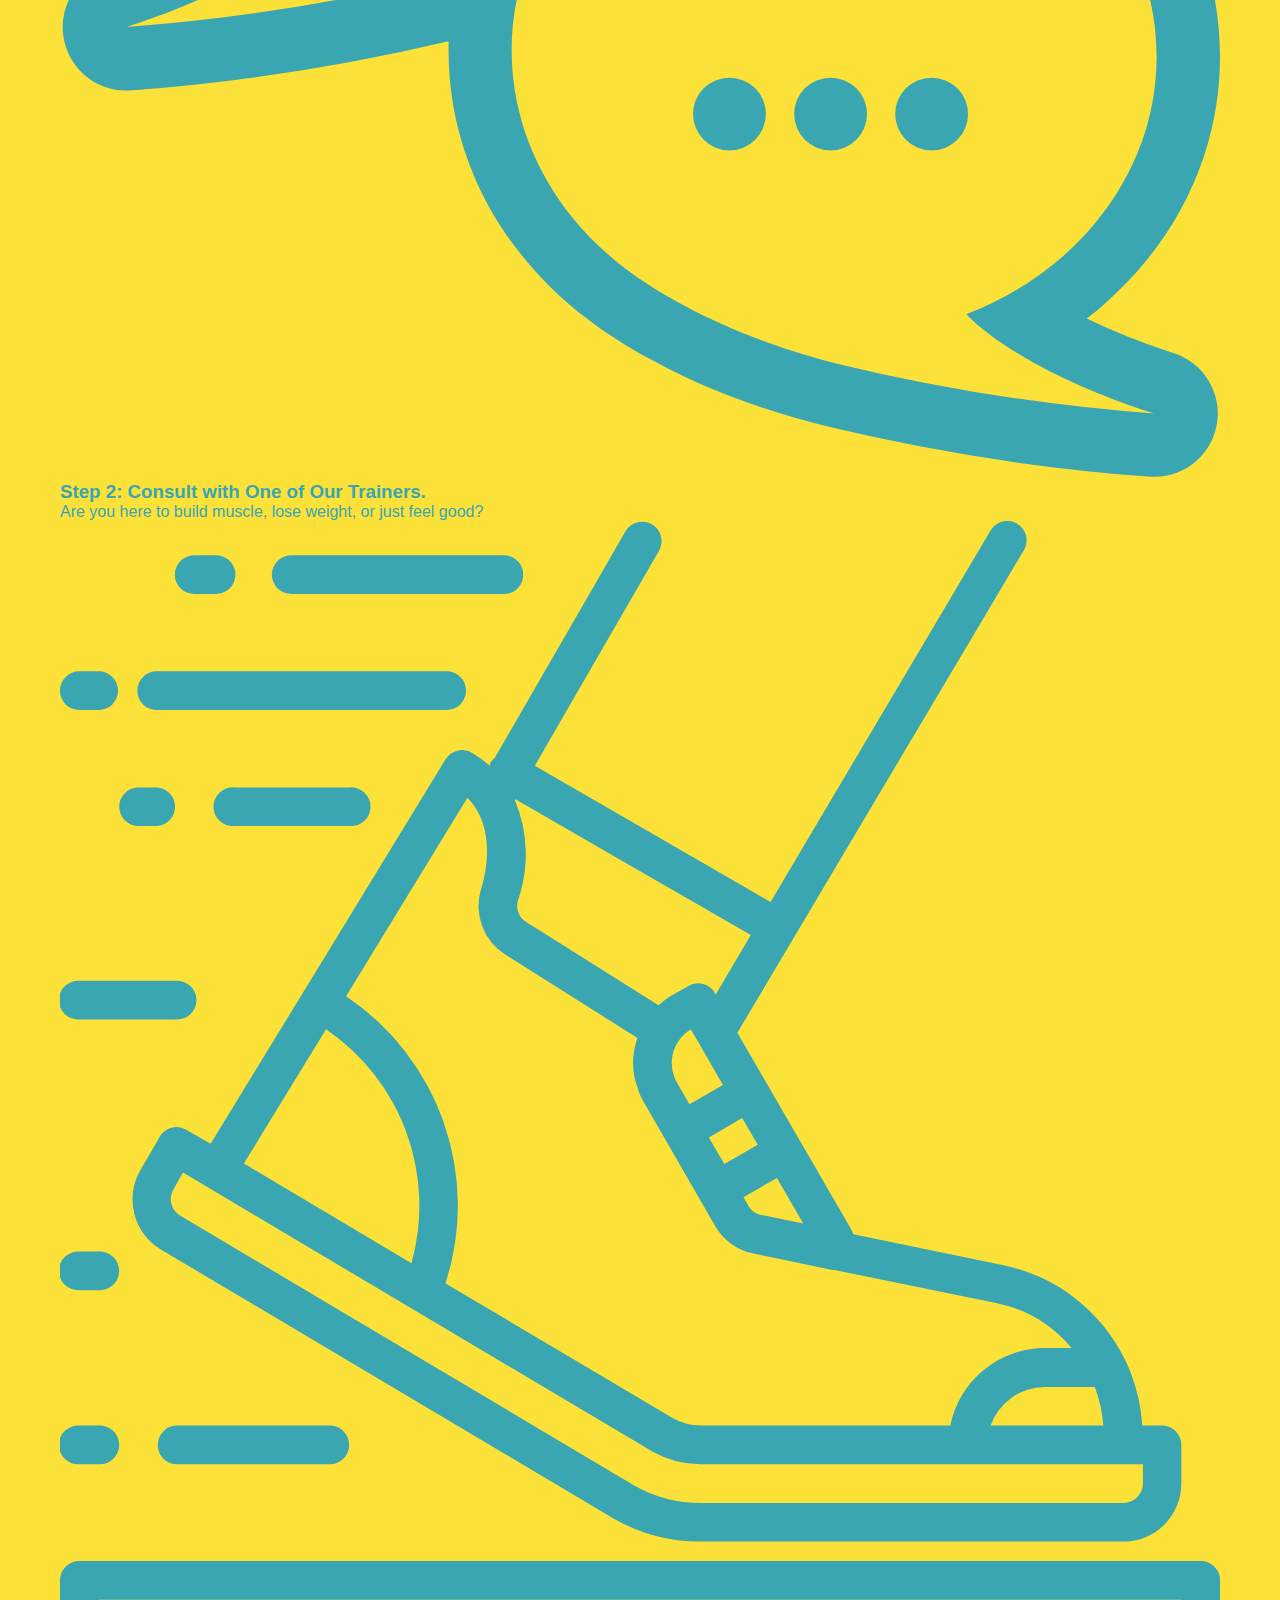
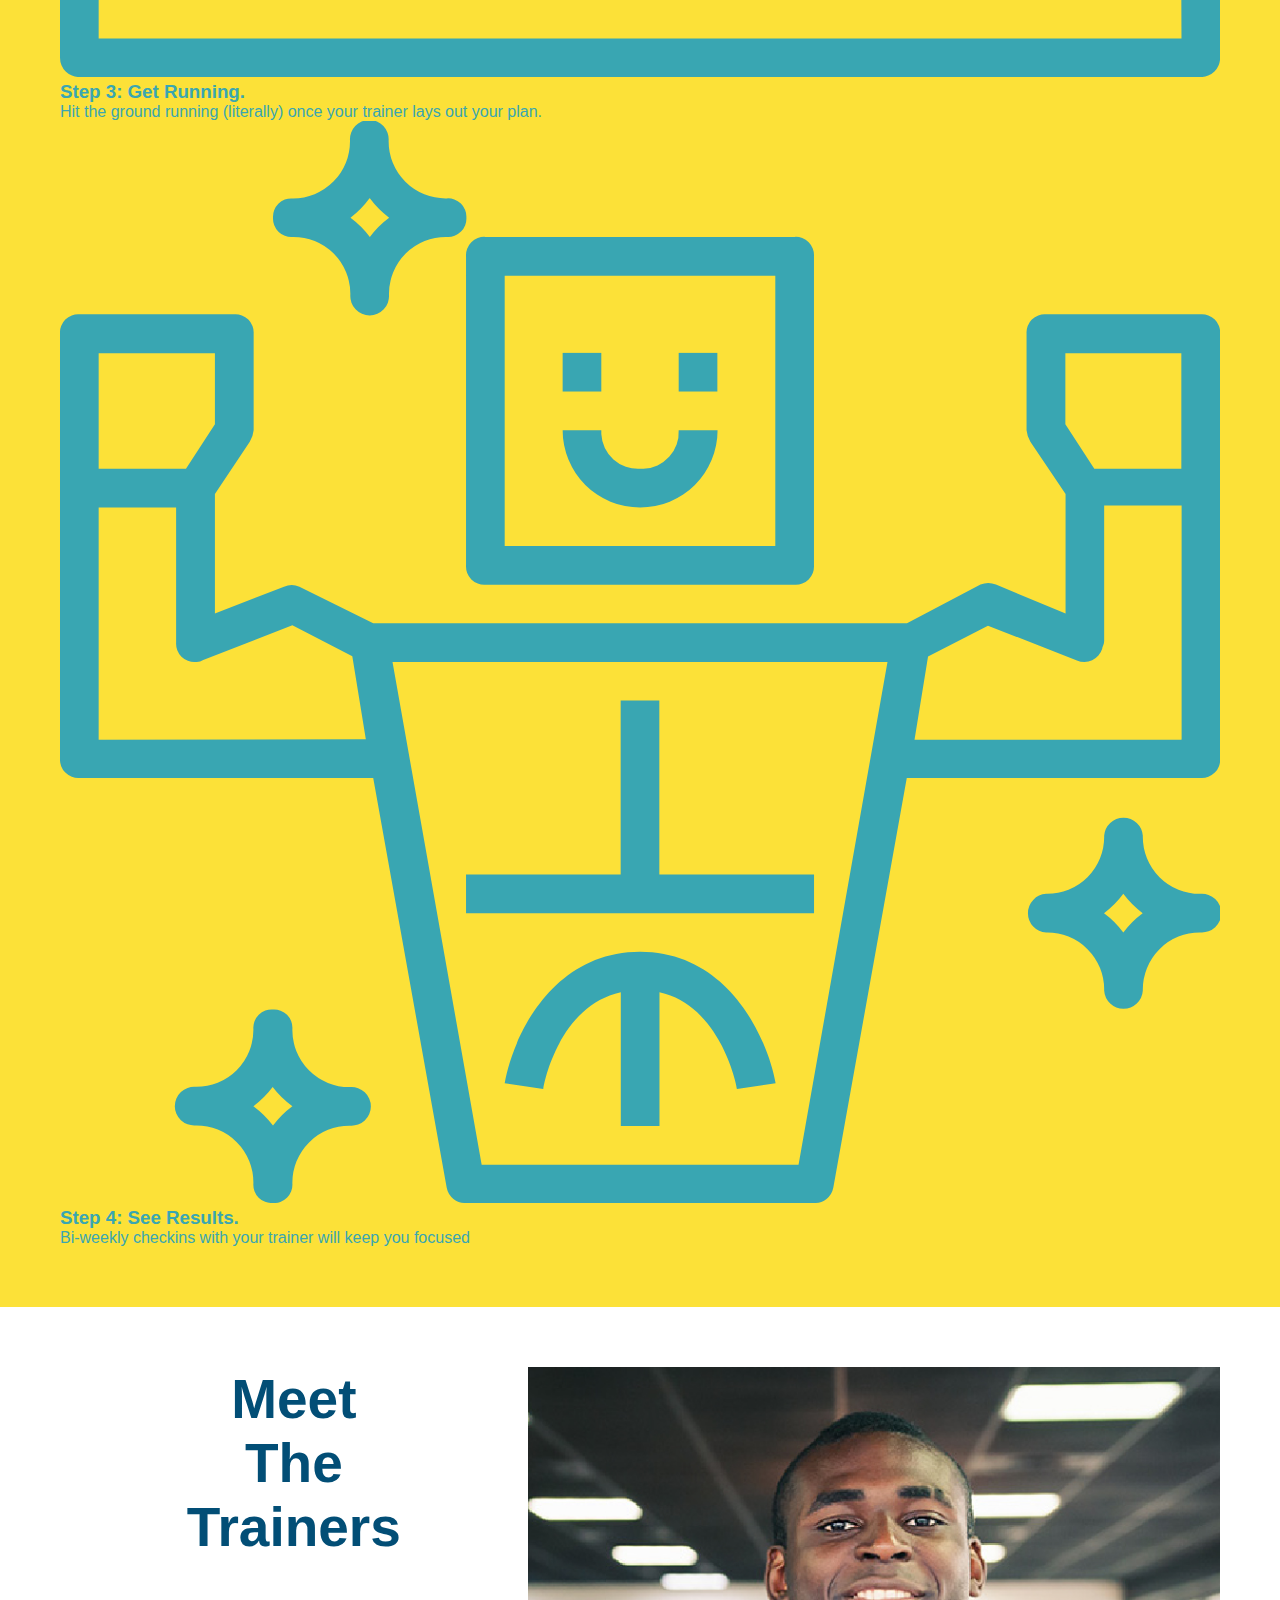
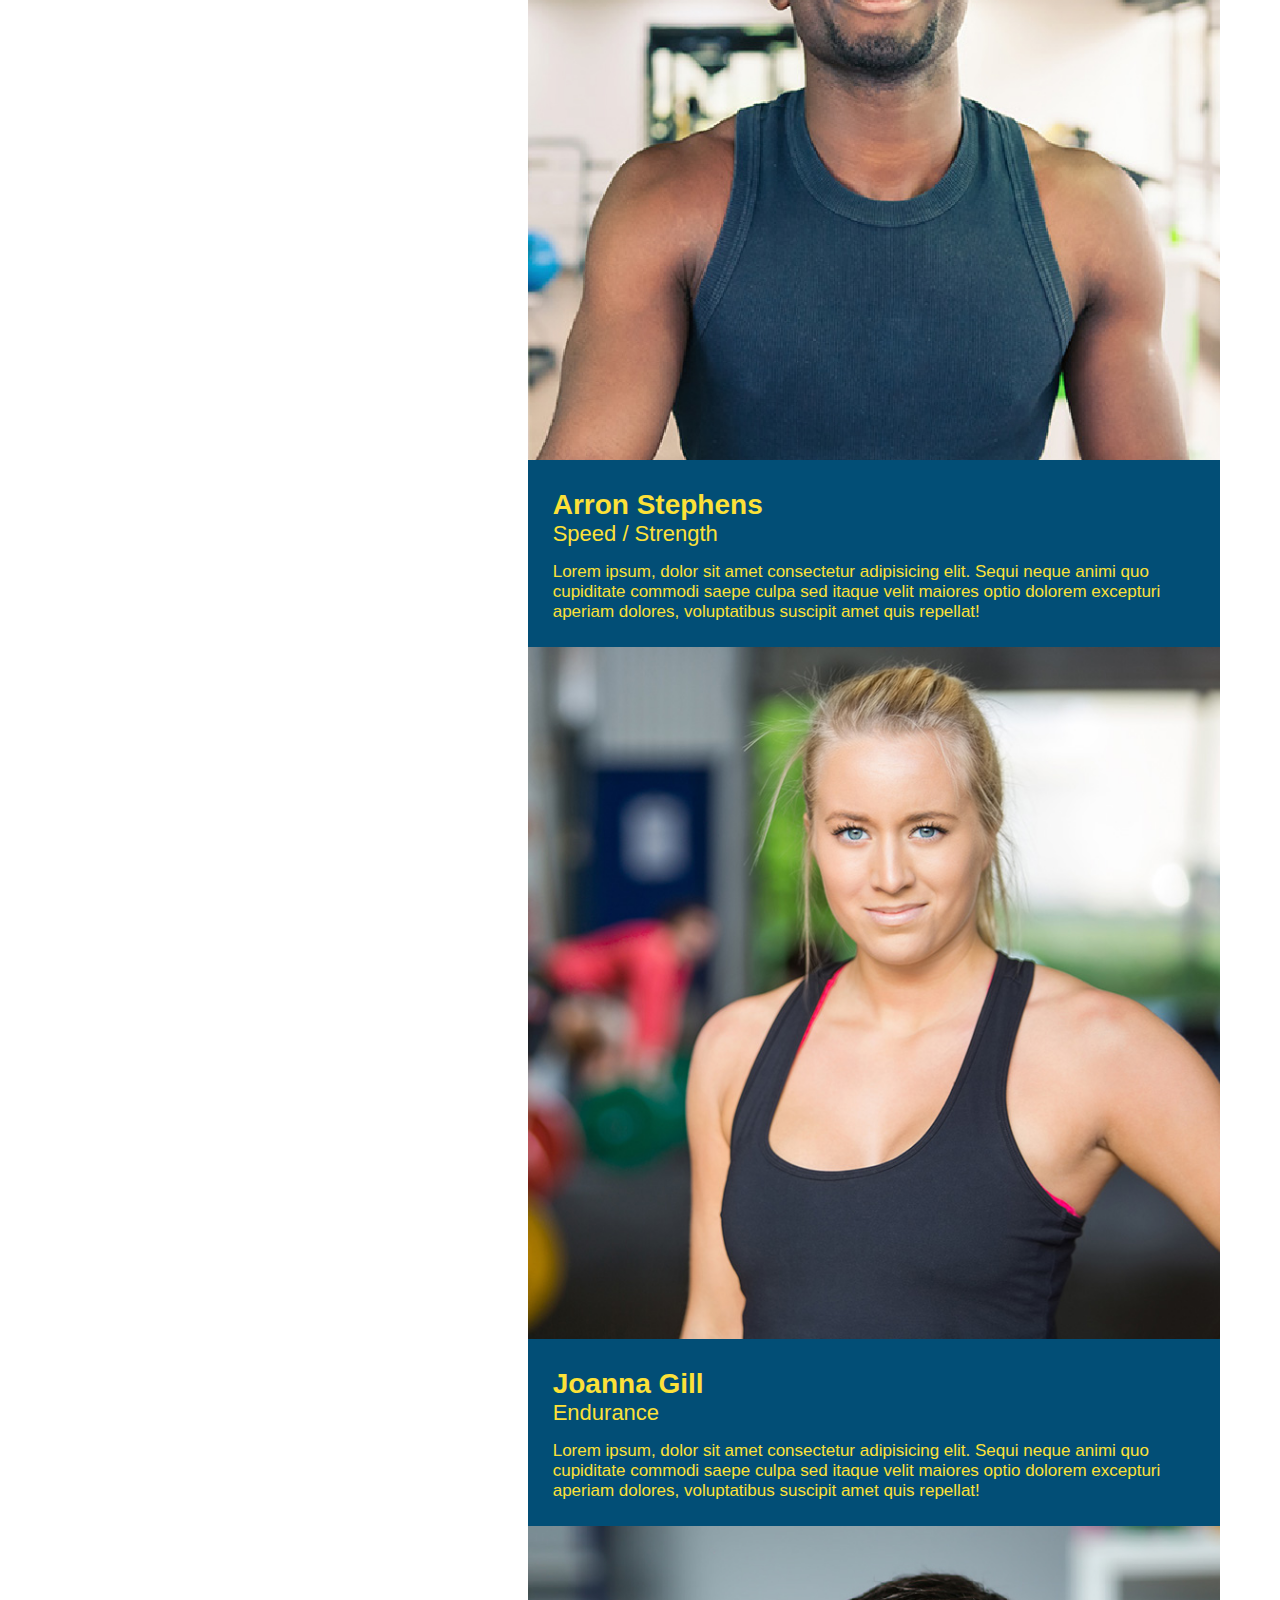
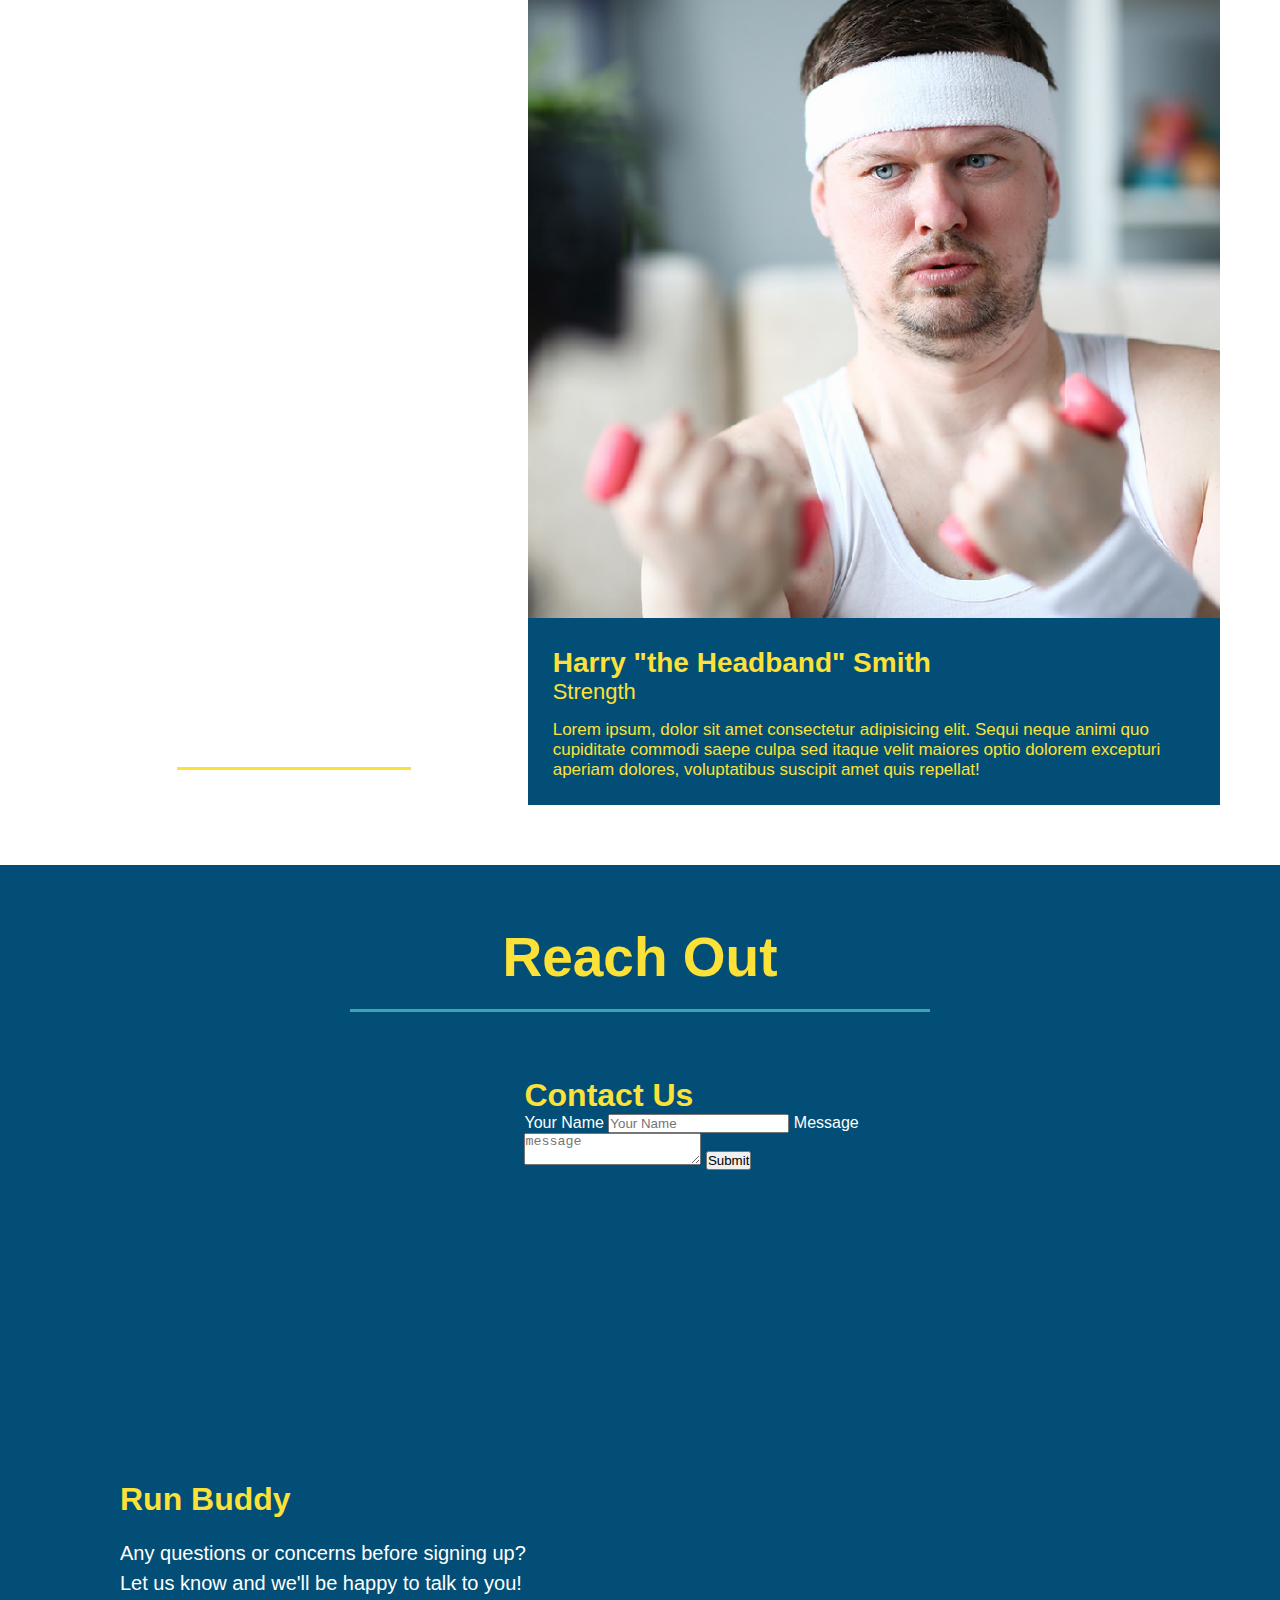
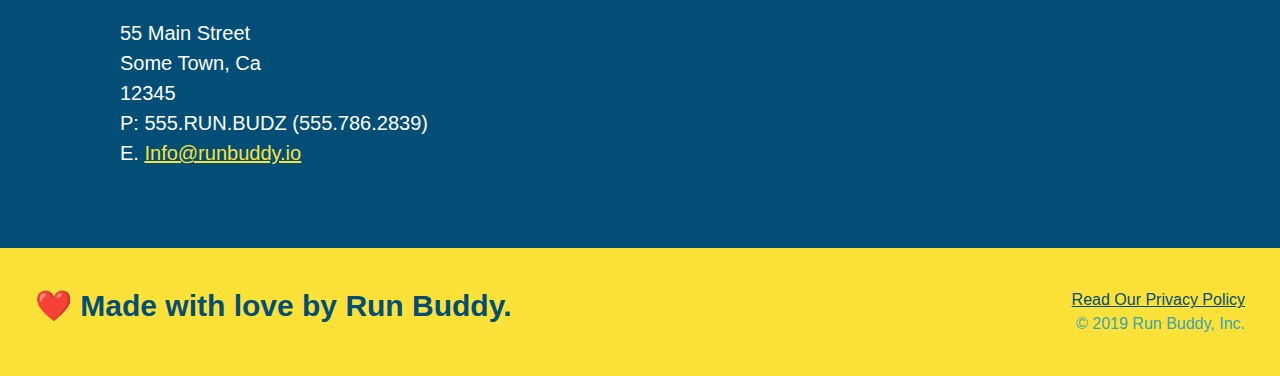
==== commit 9fc97498: "add flexbox to the trainers" ====
--- a/index.html
+++ b/index.html
@@ -107,7 +107,6 @@
           </div>
         </div>
       </div>
-
       <div>
         <img src="assets/images/01-04-svgs/step-2.svg" alt="" />
         <h3>Step 2: <span>Consult with One of Our Trainers.</span></h3>
@@ -132,10 +131,11 @@
         Meet The Trainers
         </h2>
       </div>  
-      <!--first trainer-->
-       <article class="trainer">
+      <!--trainer1-->
+    <div class="trainer">
+       <article>
           <img src="assets/images/01-05-trainers/trainer-1.jpg" alt="Arron Stephens in his workout clothes, ready to pump iron" />
-          <div class="trainer-bio text-left">
+          <div class="trainer-bio">
             <h3>Arron Stephens</h3>
             <h4>Speed / Strength</h4>
             <p>
@@ -144,30 +144,31 @@
             </p>
           </div>
         </article>
-      <!--second trainer bio-->
-        <article class="trainer">
-          <div class="trainer-bio text-right">
-            <h3>Joanna Gill</h3>
-            <h4>Endurance</h4>
+      <!--trainer2-->
+        <article>
+          <img src="assets/images/01-05-trainers/trainer-2.jpg" alt="Joanna Gill cooling off after a workout" />
+          <div class="trainer-bio">
+            <h3 class="trainer-name">Joanna Gill</h3>
+            <h4 class="trainer-role">Endurance</h4>
             <p>
              Lorem ipsum, dolor sit amet consectetur adipisicing elit. Sequi neque animi quo cupiditate commodi saepe culpa sed
               itaque velit maiores optio dolorem excepturi aperiam dolores, voluptatibus suscipit amet quis repellat!
             </p>
           </div>
-          <img src="assets/images/01-05-trainers/trainer-2.jpg" alt="Joanna Gill cooling off after a workout" />
         </article>
-      <!--Third trainer bio-->
-      <article class="trainer">
-  <img src="assets/images/01-05-trainers/trainer-3.jpg" alt="Harry Smith wearing a headband and lifting comically small pink weights" />
-  <div class="trainer-bio text-left">
-    <h3>Harry "the Headband" Smith</h3>
-    <h4>Strength</h4>
-    <p>
-      Lorem ipsum, dolor sit amet consectetur adipisicing elit. Sequi neque animi quo cupiditate commodi saepe culpa sed
-      itaque velit maiores optio dolorem excepturi aperiam dolores, voluptatibus suscipit amet quis repellat!
-    </p>
-  </div>
-      </article>     
+      <!--trainer3-->
+      <article>
+        <img src="assets/images/01-05-trainers/trainer-3.jpg" alt="Harry Smith wearing a headband and lifting comically small pink weights" />
+        <div class="trainer-bio">
+          <h3 class="trainer-name">Harry "the Headband" Smith</h3>
+          <h4 class="trainer-role">Strength</h4>
+          <p>
+          Lorem ipsum, dolor sit amet consectetur adipisicing elit. Sequi neque animi quo cupiditate commodi saepe culpa sed
+          itaque velit maiores optio dolorem excepturi aperiam dolores, voluptatibus suscipit amet quis repellat!
+          </p>
+        </div>
+      </article>
+    </div>     
     </section>
     <!-- "reach out" section -->
     <section id="reach-out" class="contact">
--- a/style.css
+++ b/style.css
@@ -223,38 +223,40 @@
 }
 
 .trainer {
-  width: 900px;
-  margin: 0 auto 30px auto;
+  margin: 20;
   background: #024e76;
   color: #fce138;
-  overflow: auto;
+  flex: 1;
+}
+
+.trainers {
+  width: 100%;
+  margin: 0 auto;
+  display: flex;
+  flex-wrap: wrap;
+  justify-content: space-around;
 }
 
 .trainer img {
-  width: 35%;
-  float: left;
+  width: 100%;
 }
 
 .trainer-bio {
-  padding: 35px;
-  float: left;
-  width: 65%;
+  padding: 25px;
 }
 
 .trainer-bio h3 {
-  font-size: 32px;
-  margin-bottom: 8px;
+  font-size: 28px;
 }
 
 .trainer-bio h4 {
   font-weight: lighter;
-  font-size: 26px;
-  margin-bottom: 25px;
+  font-size: 22px;
+  margin-bottom: 15px;
 }
 
 .trainer-bio p {
   font-size: 17px;
-  line-height: 1.3;
 }
 
 .text-left {
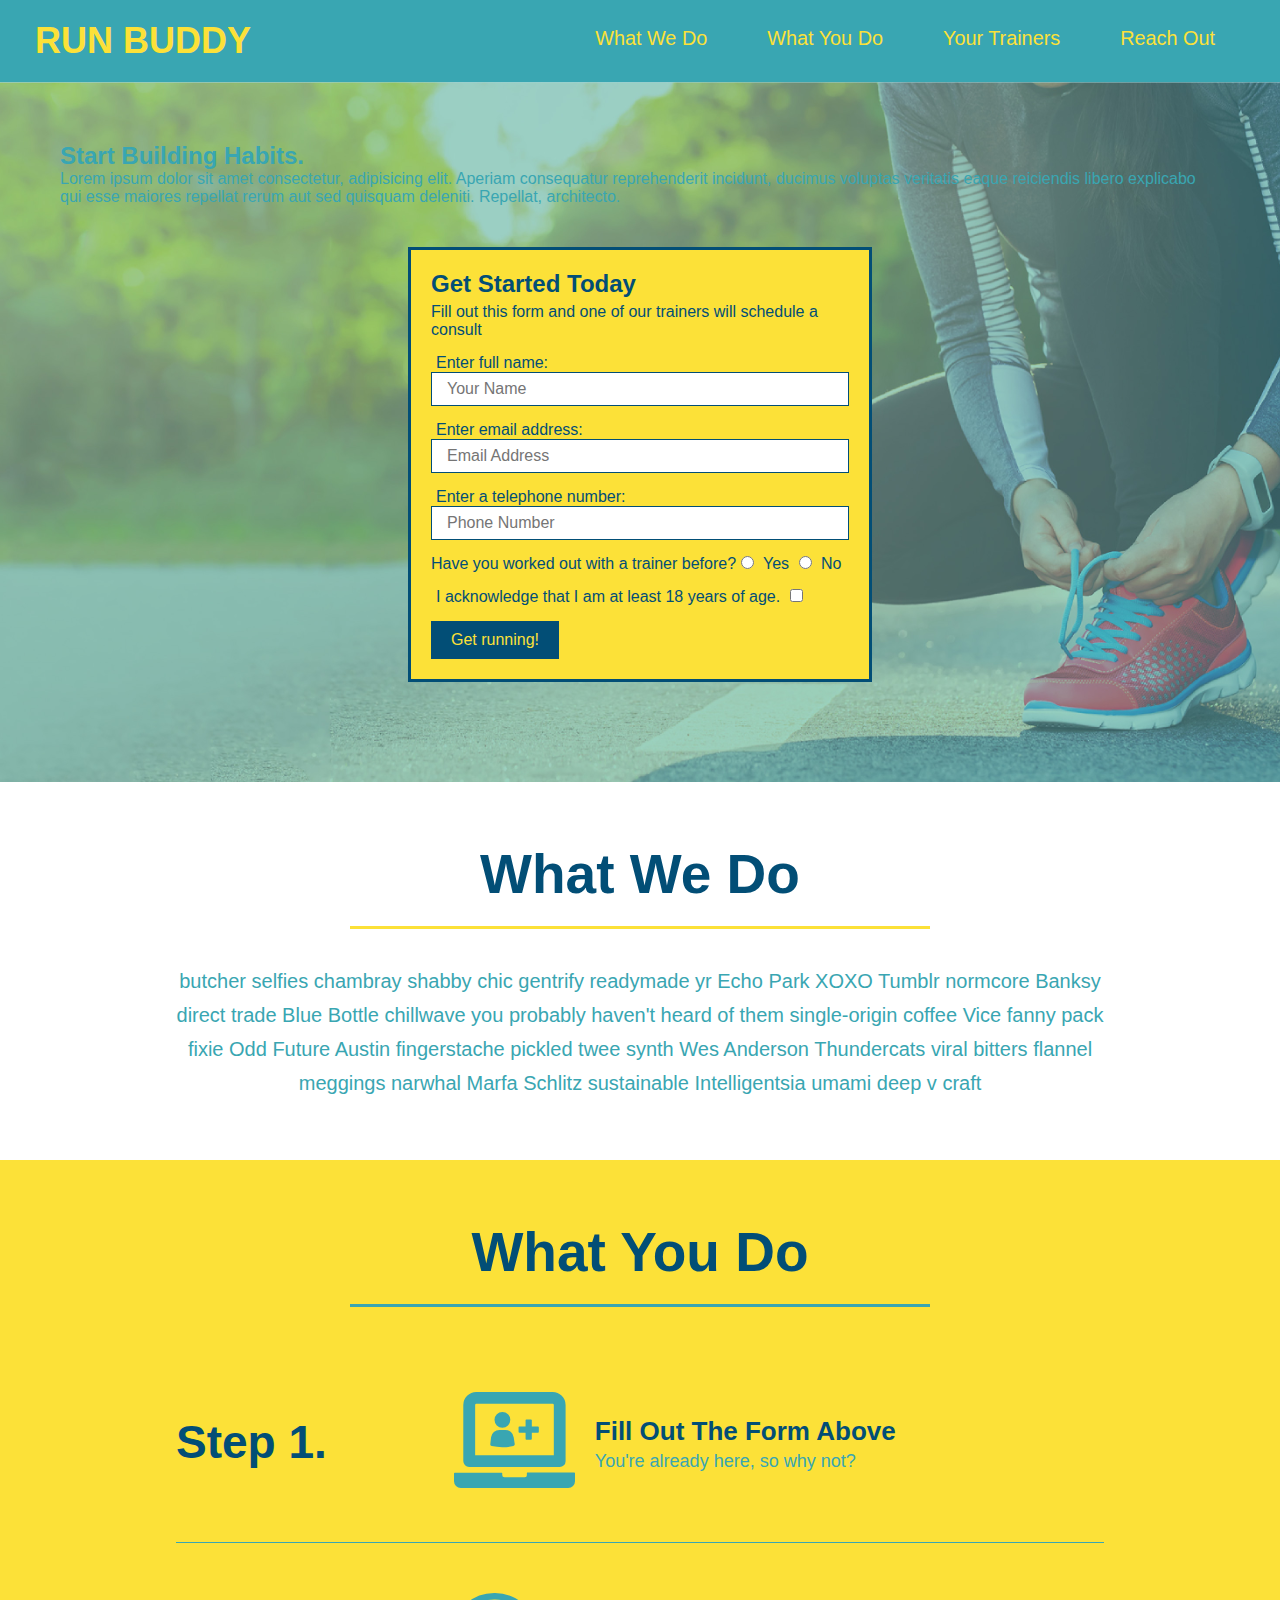
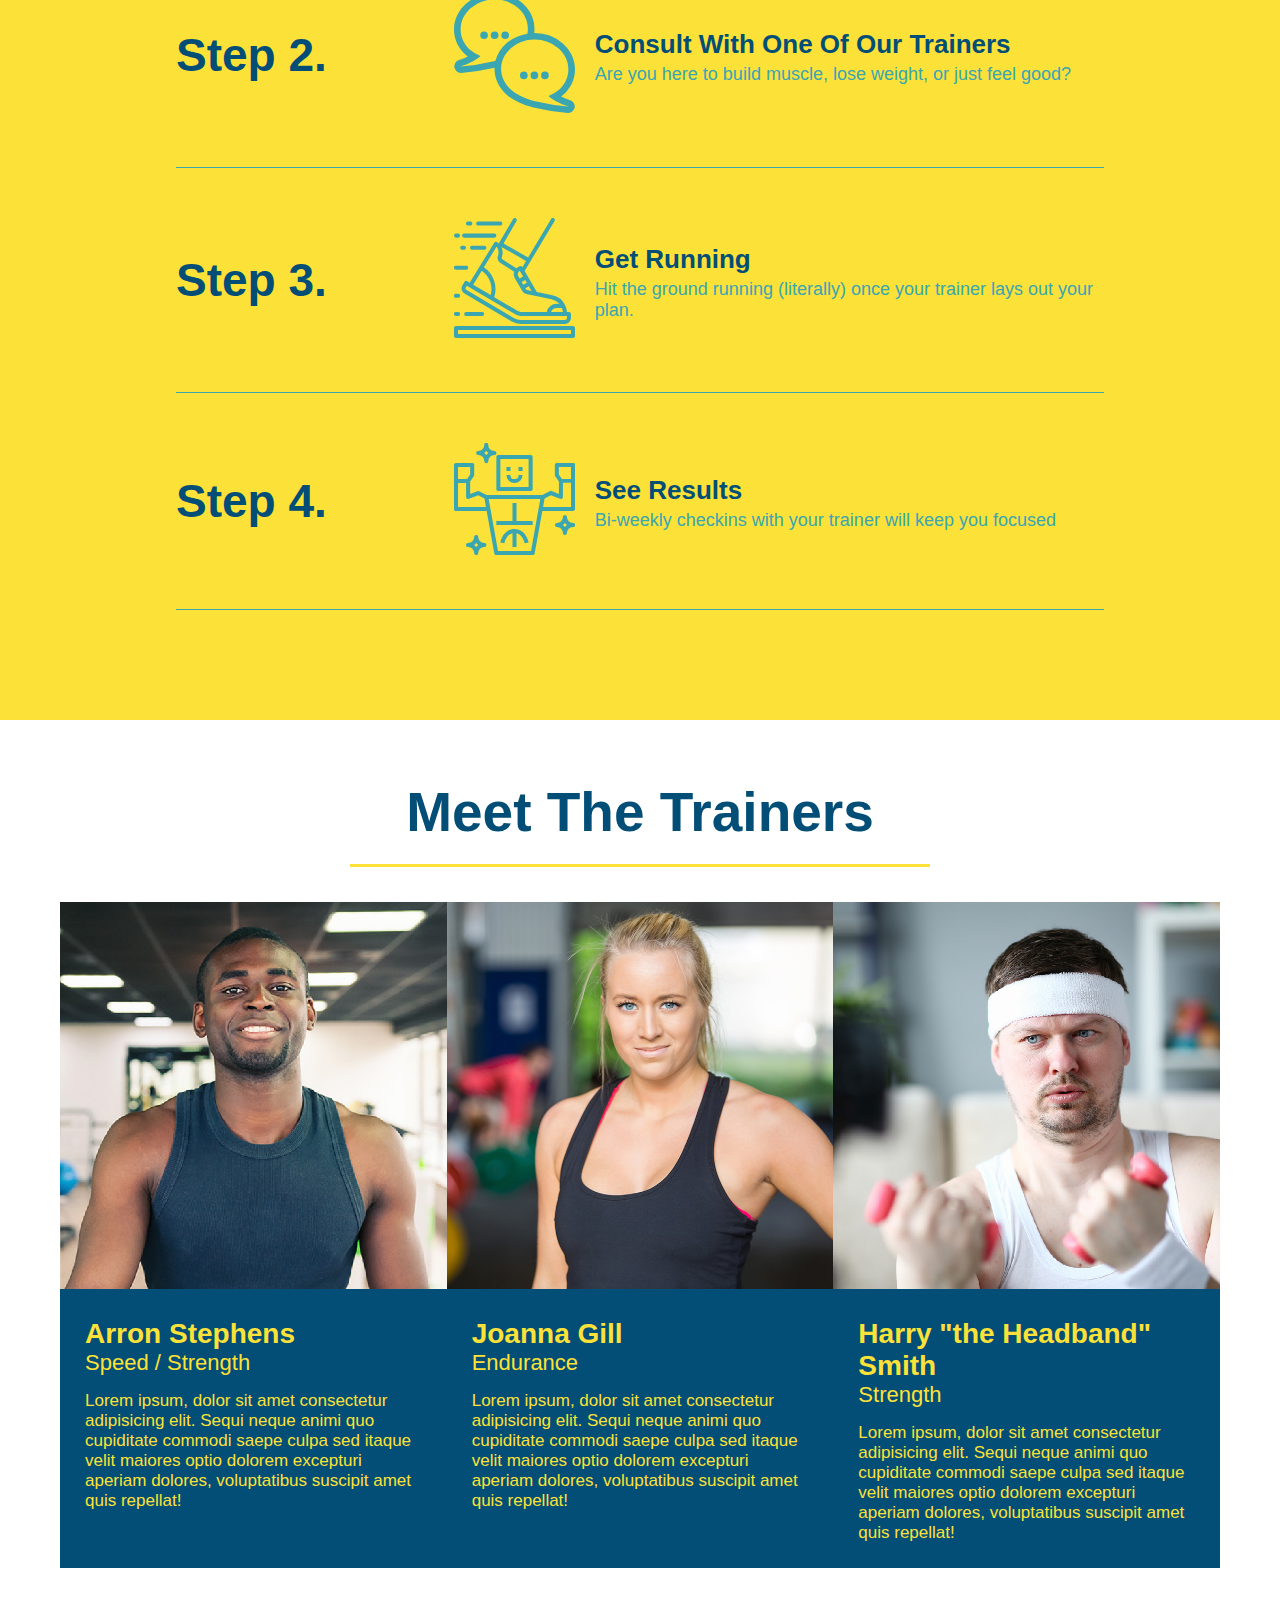
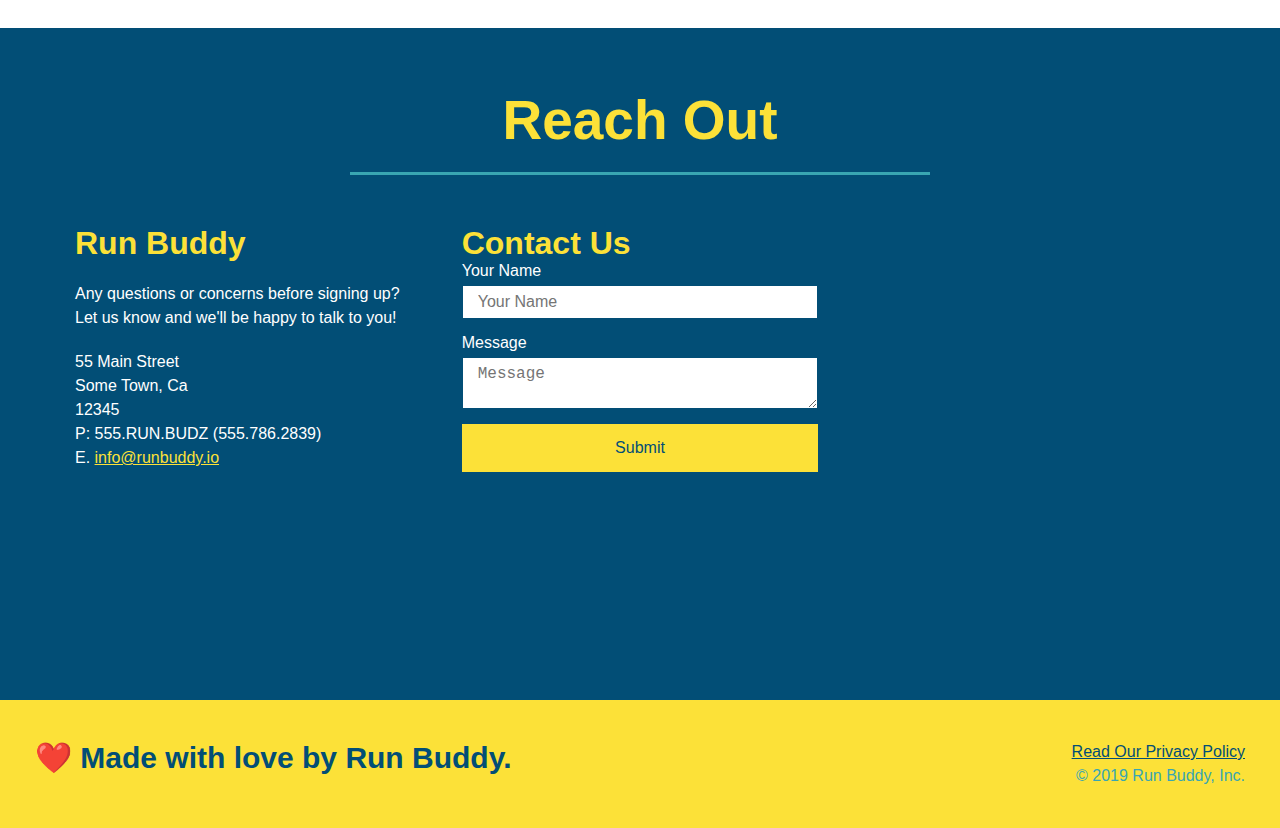
==== commit 1e48287b: "updated missing codes" ====
--- a/index.html
+++ b/index.html
@@ -36,7 +36,7 @@
   
   <!-- hero/jumbotron -->
     <section class="hero">
-        <div class="hero-start-building-habits">
+        <div class="hero-start-cta">
          <h2>Start Building Habits.</h2>  
           <p>Lorem ipsum dolor sit amet consectetur, adipisicing elit. Aperiam consequatur reprehenderit incidunt, ducimus voluptas veritatis eaque reiciendis libero explicabo qui esse maiores repellat rerum aut sed quisquam deleniti. Repellat, architecto.</p>
         </div>
@@ -91,53 +91,71 @@
           What You Do
         </h2>
       </div>   
-      <div>
-        <!-- insert this img element -->
+      <div class="step">
+        <h3>Step 1.</h3>
+        <div class="step-info">
+          <div class="step-img">
         <img src="assets/images/01-04-svgs/step-1.svg" alt="" />
+        </div>
       <!--adding nesting flexbox-->
-        <div class="step">
-        <h3>Step 1: </h3>
+      <div class="step-text">
+        <h4>Fill Out The Form Above</h4>
+        <p>You're already here, so why not?</p>
+      </div>
+    </div>
+  </div>
+      <div class="step">
+        <h3>Step 2.</h3>
+        <div class="step-info">
+        <div class="step-img">
+          <img src="assets/images/01-04-svgs/step-2.svg" alt="" />
+        </div>
+          <div class="step-text">
+            <h4>Consult With One Of Our Trainers</h4>
+            <p>Are you here to build muscle, lose weight, or just feel good?</p>
+          </div>
+        </div>
+      </div>
+      <div class="step">
+        <h3>Step 3.</h3>
         <div class="step-info">
           <div class="step-img">
-            <img src="./assets/images/01-04-svgs/step-1.svg" alt="" />
-          </div>
+            <img src="assets/images/01-04-svgs/step-3.svg" alt="" />
+          </div>  
           <div class="step-text">
-            <h4>Fill Out The Form Above</h4>
-            <p>You're already here, so why not?</p>
-          </div>
-        </div>
-      </div>
-      <div>
-        <img src="assets/images/01-04-svgs/step-2.svg" alt="" />
-        <h3>Step 2: <span>Consult with One of Our Trainers.</span></h3>
-        <p>Are you here to build muscle, lose weight, or just feel good?</p>
-      </div>
-      <div>
-        <img src="assets/images/01-04-svgs/step-3.svg" alt="" />
-        <h3>Step 3<span>: Get Running.</span></h3>
-        <p>Hit the ground running (literally) once your trainer lays out your plan.</p>
-      </div>
-      <div>
+            <h4>Get Running</h4>
+              <p>Hit the ground running (literally) once your trainer lays out your plan.</p>
+          </div>
+        </div>
+      </div>
+      <div class="step">
+        <h3>Step 4.</h3>
+        <div class="step-info">
+          <div class="step-img">
         <img src="assets/images/01-04-svgs/step-4.svg" alt="" />
-        <h3>Step 4:<span> See Results.</span></h3>
-        <p>Bi-weekly checkins with your trainer will keep you focused</p>
+          </div>
+          <div class="step-text">
+          <h4>See Results</h4>
+          <p>Bi-weekly checkins with your trainer will keep you focused</p>
+          </div>
+        </div>
       </div>
     </section>
 
     <!-- "meet the trainers" section -->
-    <section id="your-trainers" class="trainers">
+    <section id="your-trainers">
       <div class="flex-row">
         <h2 class="section-title primary-border">
         Meet The Trainers
         </h2>
       </div>  
       <!--trainer1-->
-    <div class="trainer">
-       <article>
+    <div class="trainers">
+       <article class="trainer">
           <img src="assets/images/01-05-trainers/trainer-1.jpg" alt="Arron Stephens in his workout clothes, ready to pump iron" />
           <div class="trainer-bio">
-            <h3>Arron Stephens</h3>
-            <h4>Speed / Strength</h4>
+            <h3 class="trainer-name">Arron Stephens</h3>
+            <h4 class="trainer-role">Speed / Strength</h4>
             <p>
              Lorem ipsum, dolor sit amet consectetur adipisicing elit. Sequi neque animi quo cupiditate commodi saepe culpa sed
              itaque velit maiores optio dolorem excepturi aperiam dolores, voluptatibus suscipit amet quis repellat!
@@ -145,7 +163,7 @@
           </div>
         </article>
       <!--trainer2-->
-        <article>
+        <article class="trainer">
           <img src="assets/images/01-05-trainers/trainer-2.jpg" alt="Joanna Gill cooling off after a workout" />
           <div class="trainer-bio">
             <h3 class="trainer-name">Joanna Gill</h3>
@@ -157,7 +175,7 @@
           </div>
         </article>
       <!--trainer3-->
-      <article>
+      <article class="trainer">
         <img src="assets/images/01-05-trainers/trainer-3.jpg" alt="Harry Smith wearing a headband and lifting comically small pink weights" />
         <div class="trainer-bio">
           <h3 class="trainer-name">Harry "the Headband" Smith</h3>
@@ -177,27 +195,8 @@
           Reach Out
         </h2>
     </div>
+
       <div class="contact-info">
-          <iframe src="https://www.google.com/maps/embed?pb=!1m18!1m12!1m3!1d3147.1079747227936!2d-120.42364418397035!3d37.92790791110593!2m3!1f0!2f0!3f0!3m2!1i1024!2i768!4f13.1!3m3!1m2!1s0x8090c49129b6ac57%3A0xb56c7eb95a2cd8bd!2sMain%20St%2C%20California%2095327!5e0!3m2!1sen!2sus!4v1616426329495!5m2!1sen!2sus" 
-         width="400" 
-          height="400" 
-         style="border:0;" 
-         allowfullscreen="" 
-         loading="lazy">
-      </iframe>
-        <div class="contact-form">
-         <h3>Contact Us</h3>
-          <form>
-           <label for="contact-name">Your Name</label>
-            <input type="text" id="contact-name" placeholder="Your Name" />
-
-            <label for="contact-message">Message</label>
-            <textarea id="contact-message" placeholder="message"></textarea>
-
-            <button type="submit">Submit</button>
-          </form>
-        </div>
-    
         <div>
           <h3>Run Buddy</h3>
           <p>
@@ -205,16 +204,35 @@
           <br />
           Let us know and we'll be happy to talk to you!
          </p>
-        <address>
+        
+         <address>
           55 Main Street <br />
           Some Town, Ca <br />
           12345 <br />
           P: 555.RUN.BUDZ (555.786.2839)<br />
-        E. <a href="mailto:info@runbuddy.io">Info@runbuddy.io</a>
+        E. <a href="mailto:info@runbuddy.io">info@runbuddy.io</a>
         </address>
-        </div>
-      </div>
-    </section>
+
+        </div>
+        <div class="contact-form">
+          <h3>Contact Us</h3>
+          <form>
+            <label for="contact-name">Your Name</label>
+            <input type="text" id="contact-name" placeholder="Your Name" />
+
+            <label for="contact-message">Message</label>
+            <textarea id="contact-message" placeholder="Message"></textarea>
+
+            <button type="submit">Submit</button>
+          </form>
+        </div>
+
+      <iframe
+      src="https://www.google.com/maps/embed?pb=!1m14!1m12!1m3!1d12182.30520634488!2d-74.0652613!3d40.2407219!2m3!1f0!2f0!3f0!3m2!1i1024!2i768!4f13.1!5e0!3m2!1sen!2sus!4v1561060983193!5m2!1sen!2sus"
+      frameborder="0" style="border:0" allowfullscreen></iframe>
+      </div>
+    </section>
+        
   <!-- footer -->
   <footer>
     <h2>❤️ Made with love by Run Buddy.</h2>
--- a/style.css
+++ b/style.css
@@ -281,17 +281,22 @@
 }
 
 .contact-info iframe {
-  width: 400px;
   height: 400px;
 }
 
 .contact-info div {
-  width: 410px;
-  display: inline-block;
-  vertical-align: top;
-  text-align: left;
-  margin: 30px 0 0 60px;
   color: white;
+}
+
+.contact-info {
+  display: flex;
+  justify-content: space-between;
+  flex-wrap: wrap;
+}
+
+.contact-info > * {
+  flex: 1;
+  margin: 15px;
 }
 
 .contact-info h3 {
@@ -303,10 +308,31 @@
 .contact-info address {
   margin: 20px 0;
   line-height: 1.5;
-  font-size: 20px;
+  font-size: 16px;
   font-style: normal;
 }
 
+.contact-form input, .contact-form textarea {
+  border: 1px solid #024e76;
+  display: block;
+  padding: 7px 15px;
+  font-size: 16px;
+  color: #024e76;
+  width: 100%;
+  margin-bottom: 15px;
+  margin-top: 5px;
+}
+
+.contact-form button {
+  width: 100%;
+  border: none;
+  background: #fce138;
+  color: #024e76;
+  text-align: center;
+  padding: 15px 0;
+  font-size: 16px;
+}
+
 .contact-info a {
   color: #fce138;
 }
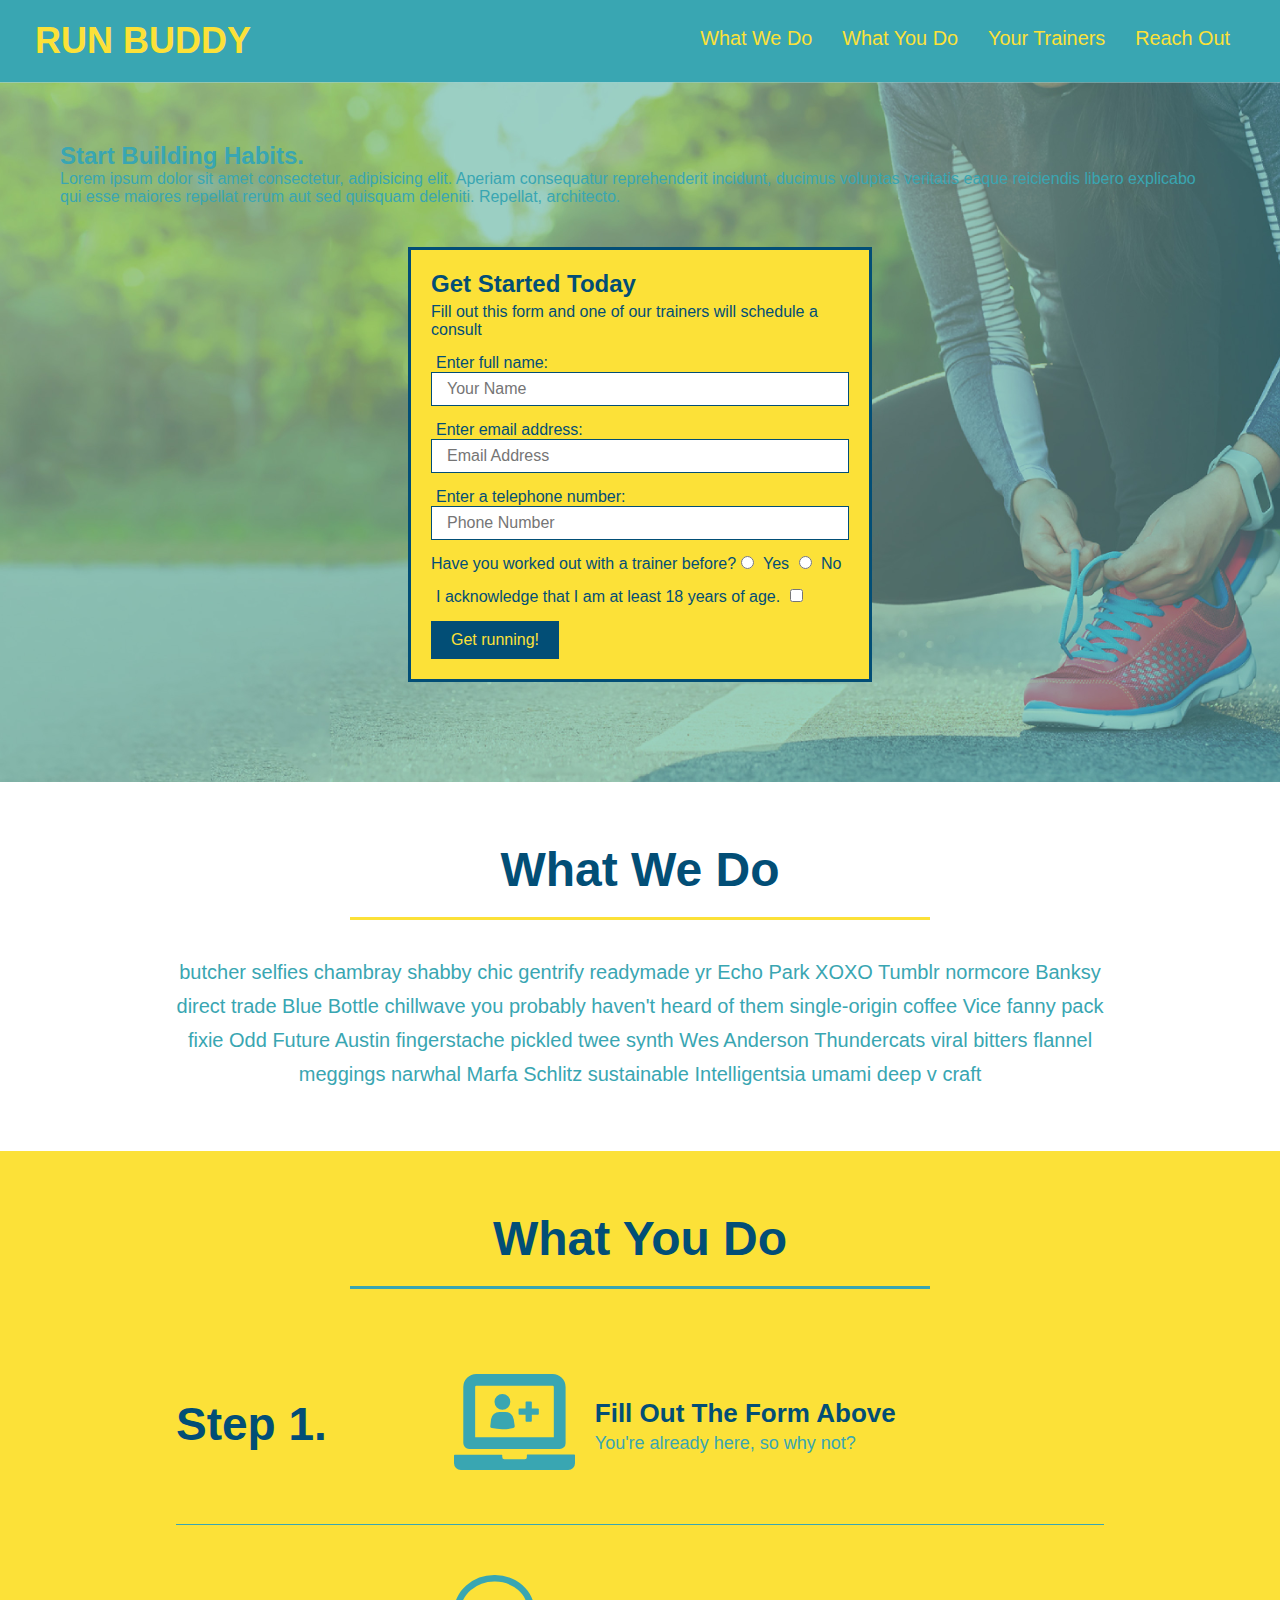
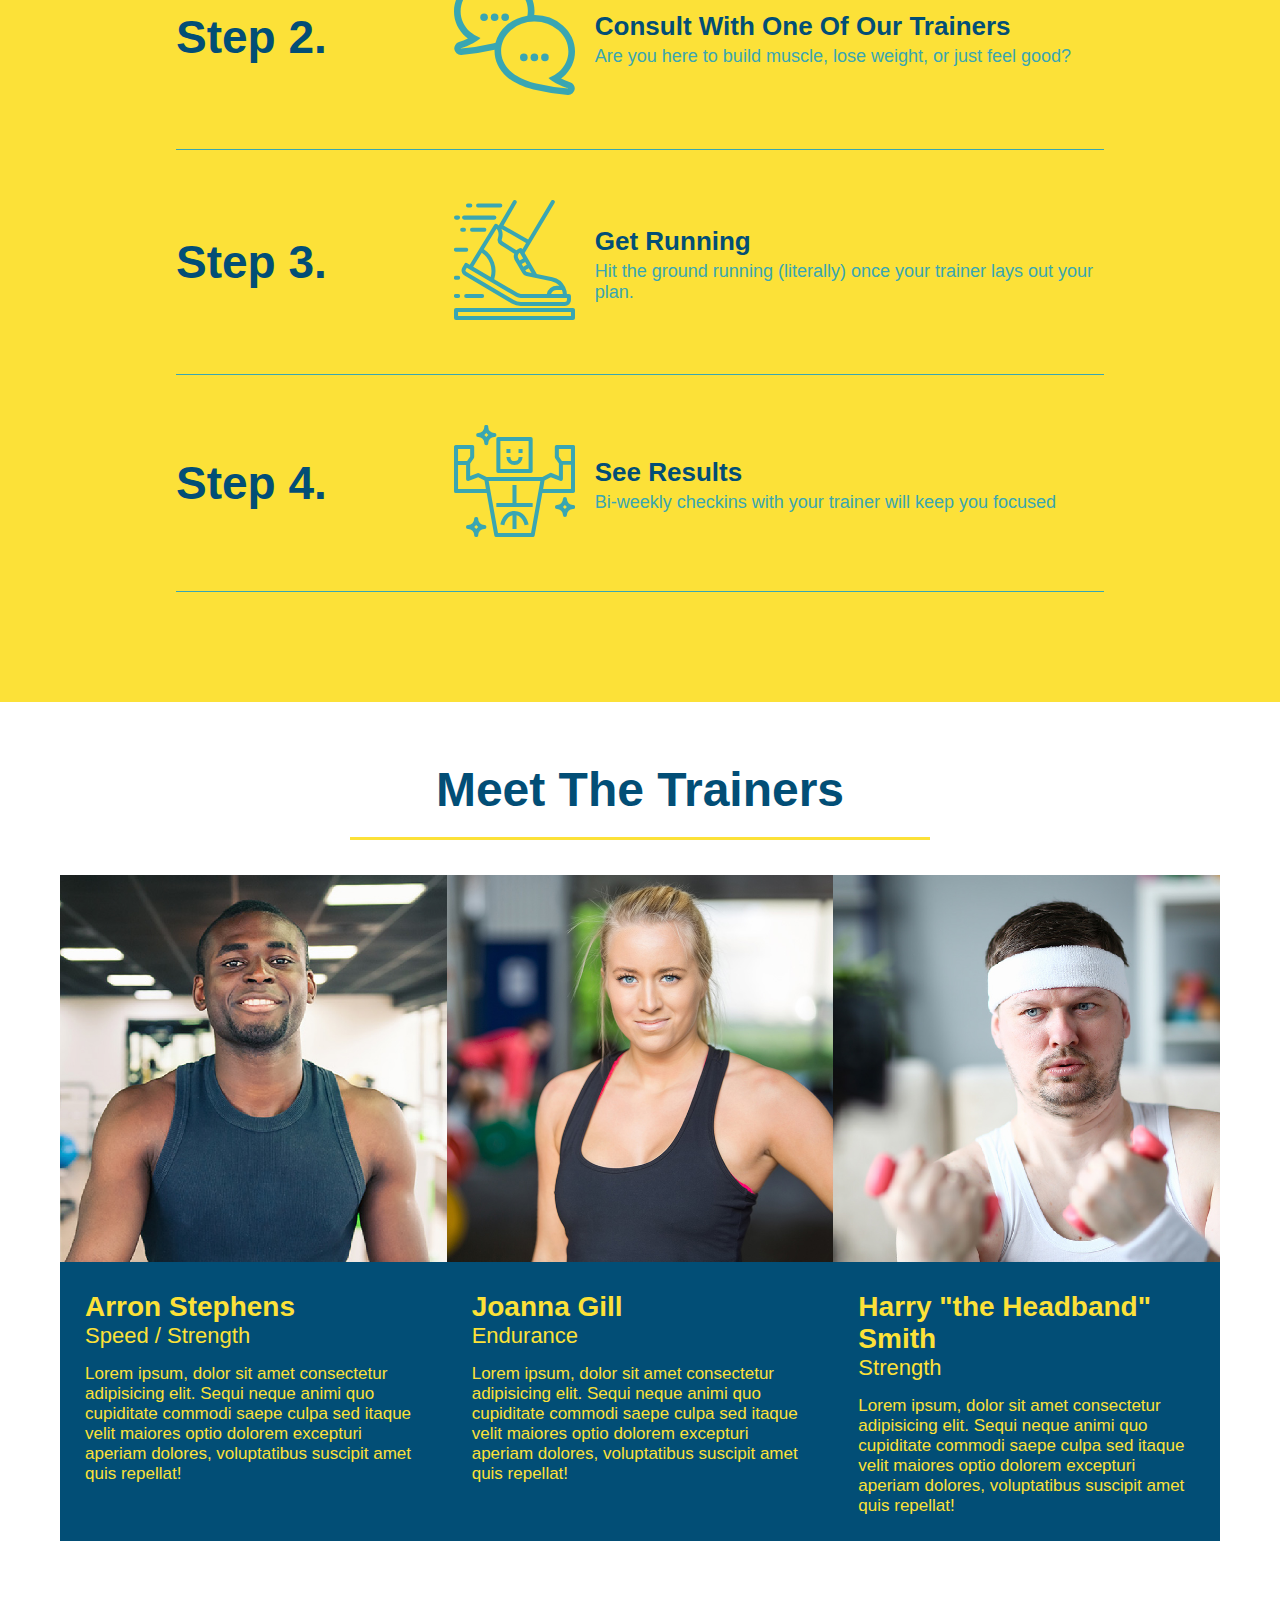
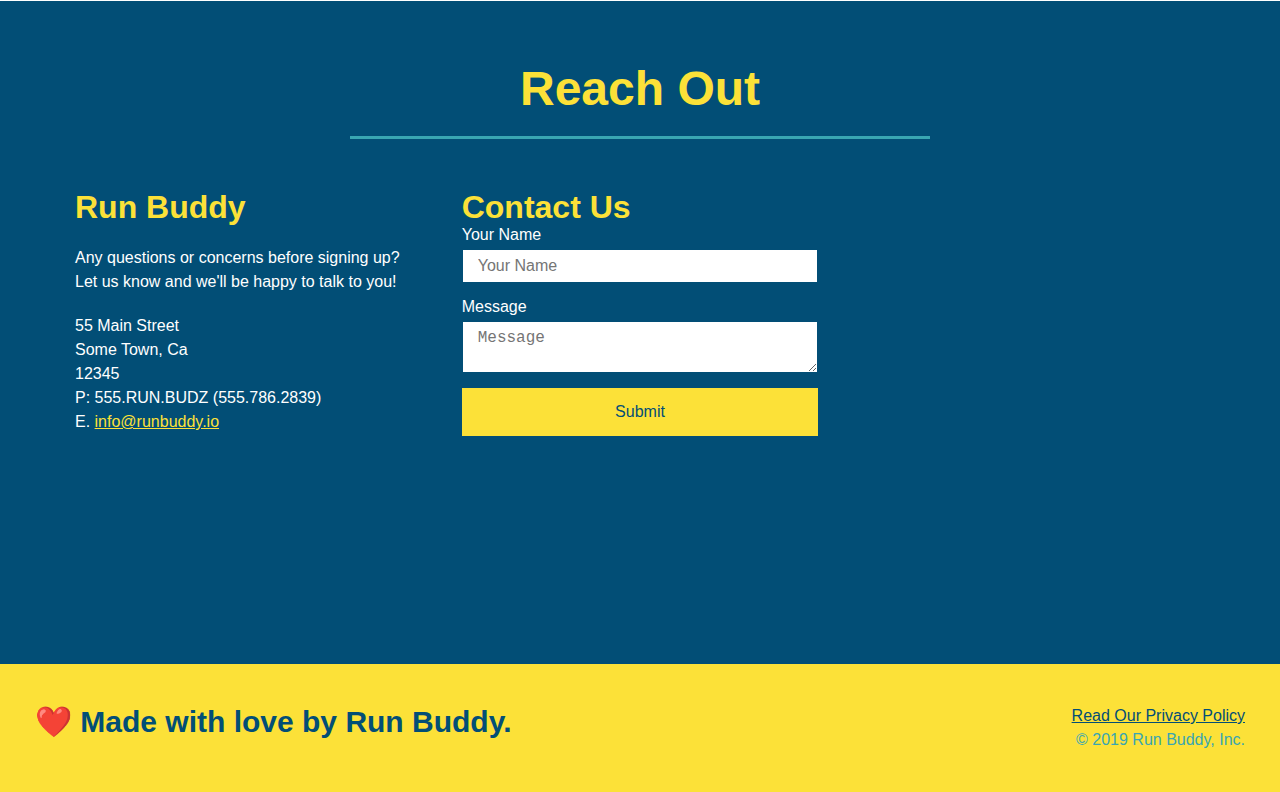
==== commit 5a07d8d7: "added media queries" ====
--- a/index.html
+++ b/index.html
@@ -4,6 +4,7 @@
   <meta charset="UTF-8" />
   <title>Run Buddy</title>
   <link rel="stylesheet" href="style.css" />
+  <meta name="viewport" content="width=device-width, intial-scale=1.0" />
 </head>
 <body>
   <!-- navigation -->
--- a/style.css
+++ b/style.css
@@ -43,7 +43,7 @@
 }
 
 header nav ul li a {
-  margin: 0 30px;
+  padding: 10px 15px;
   font-weight: lighter;
   font-size: 1.55vw;
 }
@@ -85,6 +85,7 @@
   position: relative;
   justify-content: center;
   flex-wrap: wrap;
+  align-items: flex-start;
 }
 /* Hero Style End */
 
@@ -134,7 +135,7 @@
   margin: 3.5%;
   color: #fff;
   font-size: 18px;
-  line-height: 1.3;
+  line-height: 1.2;
 }
 
 .hero-cta h2 {
@@ -205,7 +206,7 @@
 }
 
 .section-title {
-  font-size: 55px;
+  font-size: 48px;
   color: #024e76;
   border-bottom: 3px solid;
 padding-bottom: 20px;
@@ -338,3 +339,18 @@
 }
 
 /* REACH OUT STYLES END */
+
+/*MEDIA QUERY FOR SMALLER DESWKTOP SCREENS AND SMALLER*/
+@media screen and (max-width:980px) {
+
+}
+
+/*MEDIA QUERY FOR TABLES AND SMALLER*/
+@media  and (max-width:768px) {
+
+}
+
+/*MEDIA QUERY FOR MOBILE PHONES AND SMALLER*/
+@media screen and (max-width: 575px) {
+
+}
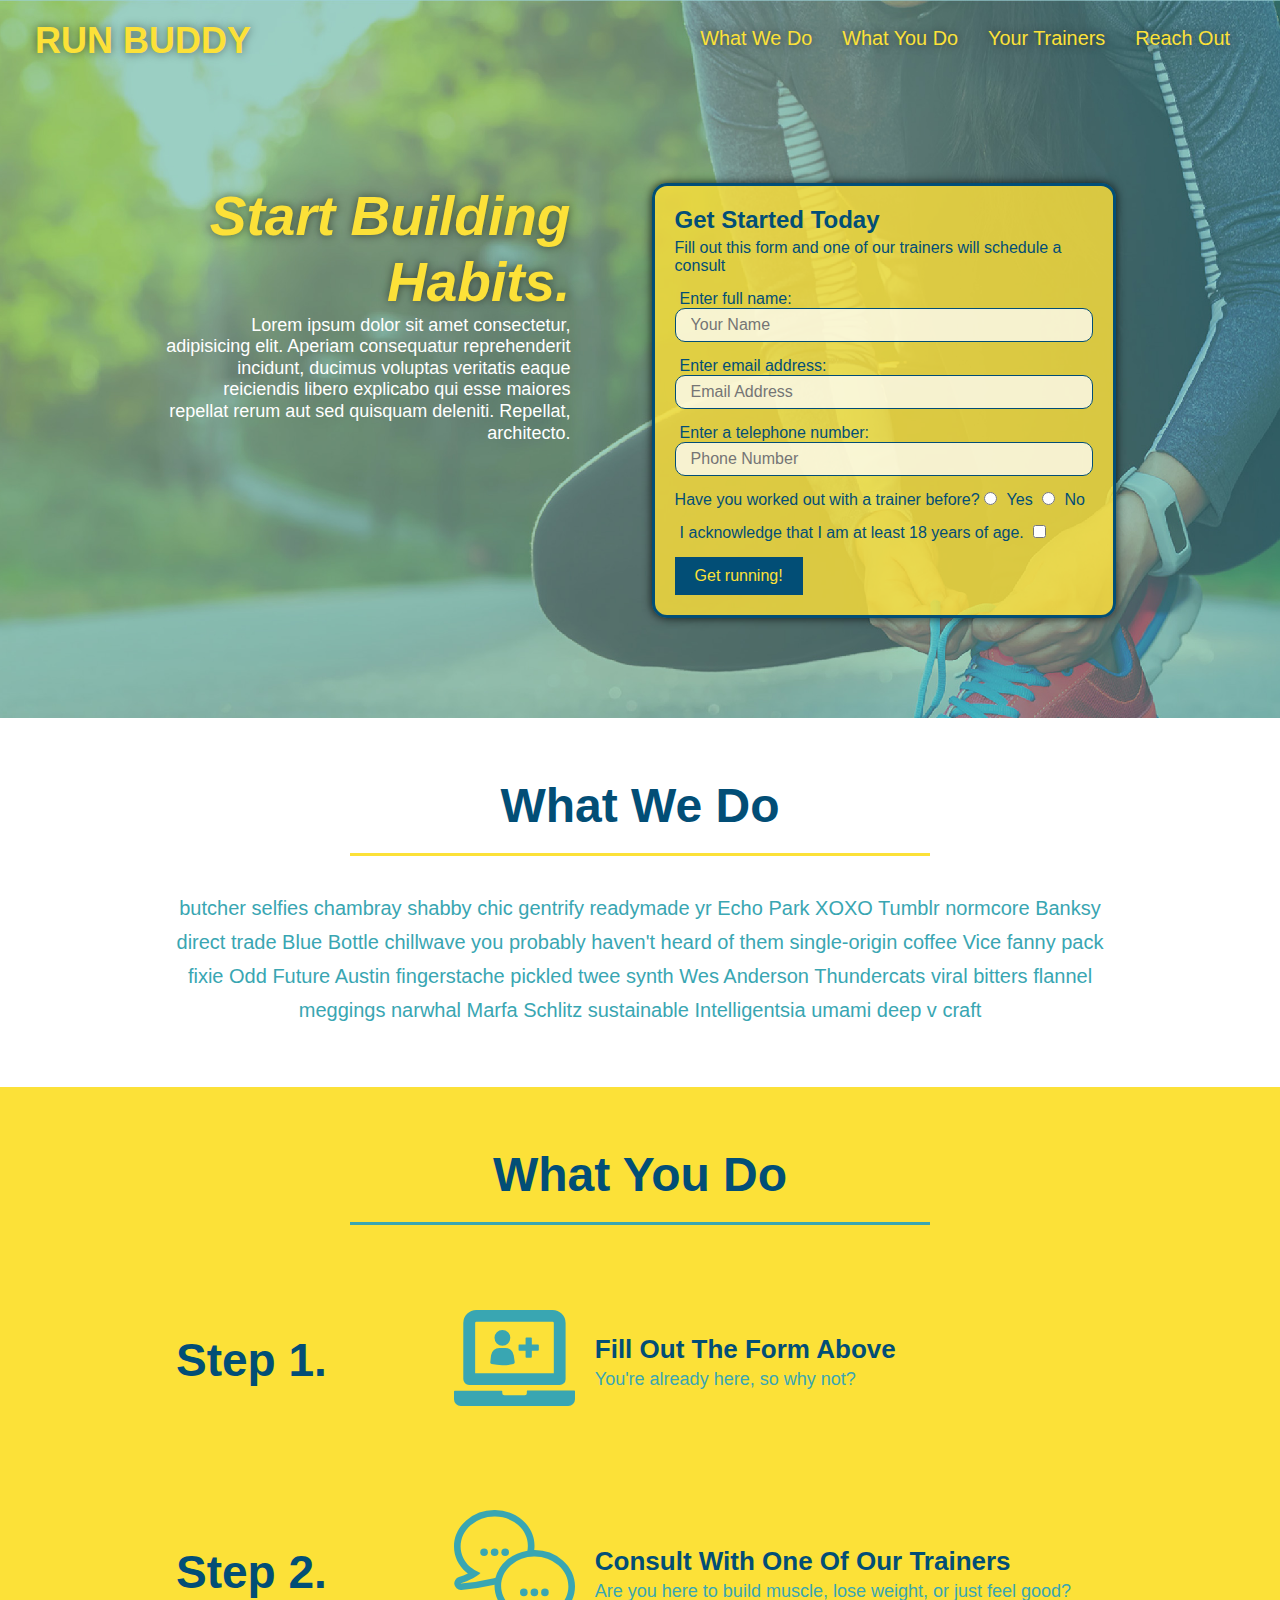
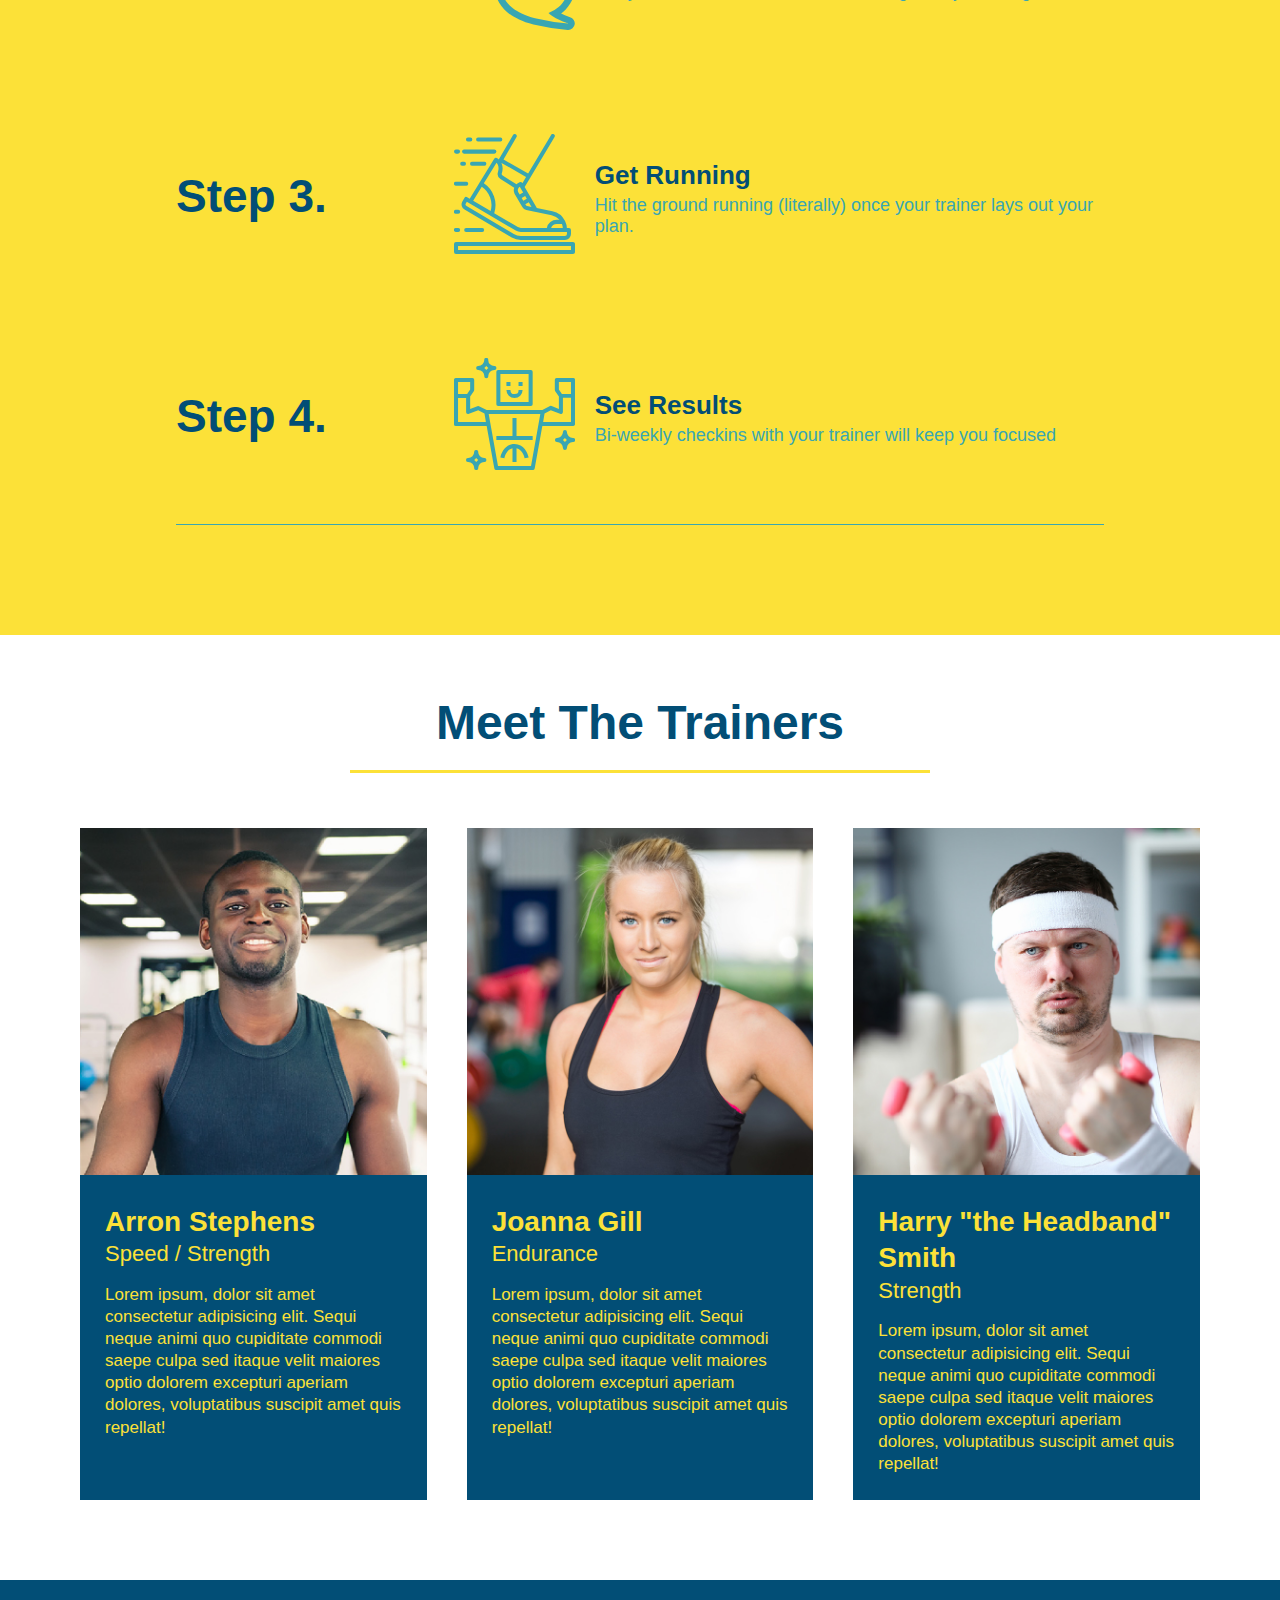
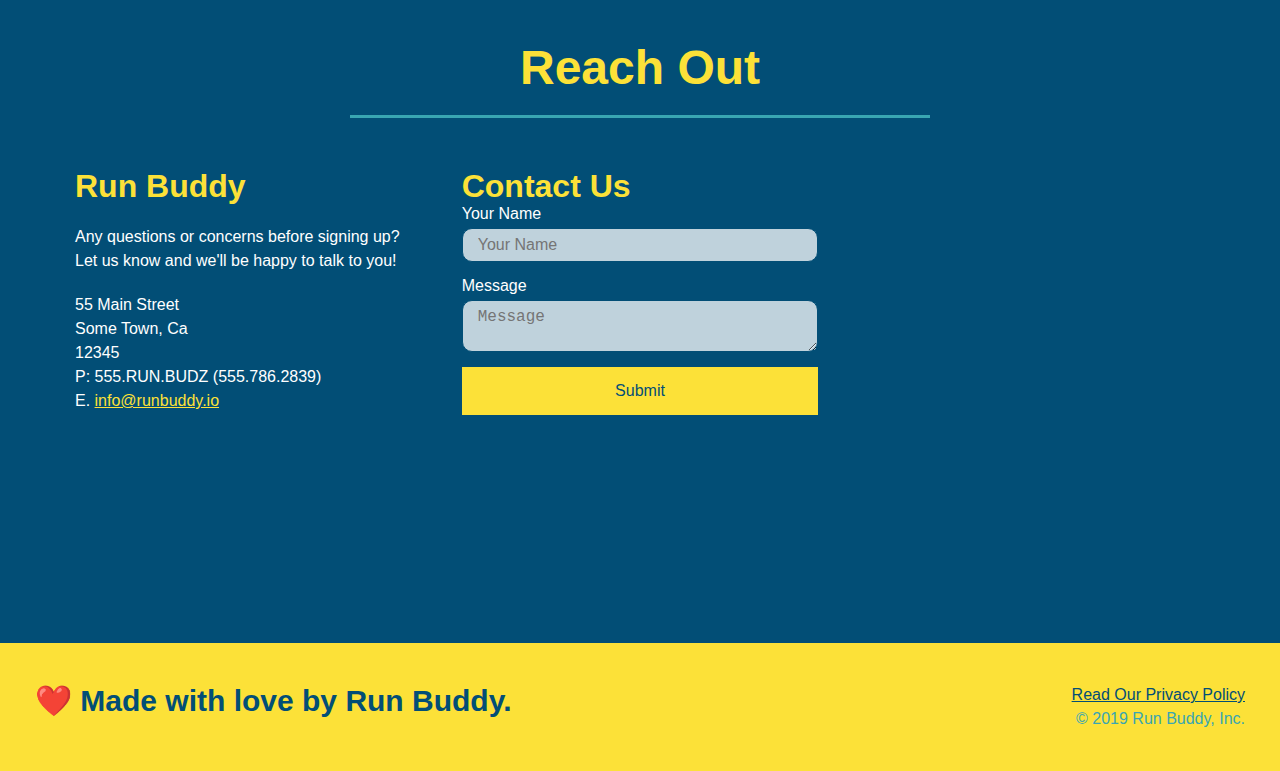
==== commit 1ba02153: "styled with pseudo classes" ====
--- a/index.html
+++ b/index.html
@@ -37,7 +37,7 @@
   
   <!-- hero/jumbotron -->
     <section class="hero">
-        <div class="hero-start-cta">
+        <div class="hero-cta">
          <h2>Start Building Habits.</h2>  
           <p>Lorem ipsum dolor sit amet consectetur, adipisicing elit. Aperiam consequatur reprehenderit incidunt, ducimus voluptas veritatis eaque reiciendis libero explicabo qui esse maiores repellat rerum aut sed quisquam deleniti. Repellat, architecto.</p>
         </div>
--- a/style.css
+++ b/style.css
@@ -1,22 +1,28 @@
 * {
+  box-sizing: border-box;
   margin: 0;
   padding: 0;
-  box-sizing: border-box;
 }
 
 body {
-  /* more on this crazy alphanumerical value in a minute! */
   color: #39a6b2;
   font-family: Helvetica, Arial, sans-serif;
 }
 
-/* apply styles to <header> */
+/* applying styles to <header>:_) */
 header {
   padding: 20px 35px;
   background-color: #39a6b2;
   display: flex;
   justify-content: space-between;
   flex-wrap: wrap;
+  position: sticky;
+  position: -webkit-sticky;
+  top: 0;
+  background-image: url("./assets/images/hero-bg.jpg");
+  background-size: cover;
+  background-attachment: fixed;
+  background-position: 80%;
 }
 
 header h1 {
@@ -24,7 +30,9 @@
   font-size: 36px;
   color: #fce138;
   margin: 0;
-}
+  text-shadow: 0 0 10px rgba(0, 0, 0, 0.5);
+}
+
 header a {
   text-decoration: none;
   color: #fce138;
@@ -46,8 +54,17 @@
   padding: 10px 15px;
   font-weight: lighter;
   font-size: 1.55vw;
-}
-
+  text-shadow: 0 0 10px rgba(0, 0, 0, 0.5);
+}
+
+header nav ul li a:hover {
+  background: #fce138;
+  color: #024e76;
+  border-radius: 15px;
+  text-shadow: none;
+}
+
+/*footer*/
 footer {
   display: flex;
   justify-content: space-between;
@@ -71,6 +88,7 @@
 footer a {
   color: #024e76;
 }
+/*end of footer*/ 
 
 section {
   padding: 60px;
@@ -81,54 +99,13 @@
   background-image: url('assets/images/hero-bg.jpg');
   display: flex;
   background-size: cover;
-  background-position: center;
-  position: relative;
   justify-content: center;
   flex-wrap: wrap;
   align-items: flex-start;
-}
-/* Hero Style End */
-
-.hero-form {
-  border: 3px solid #024e76;
-  background-color: #fce138;
-  padding: 20px;
-  color: #024e76;
-  width: 40%;
-  margin: 3.5%;
-}
-
-.hero-form h3 {
-  font-size: 24px;
-  margin: 0;
-}
-.hero-form p {
-  margin: 5px 0 15px 0;
-}
-
-.form-input {
-  border: 1px solid #024e76;
-  display: block;
-  padding: 7px 15px;
-  font-size: 16px;
-  color: #024e76;
-  width: 100%;
-  margin-bottom: 15px;
-}
-
-.hero-form label {
-  margin: 0 5px;
-}
-
-.hero-form button {
-  color: #fce138;
-  background-color: #024e76;
-  border: none;
-  padding: 10px 20px;
-  font-size: 16px;
-}
-
-/*adding styles to CTA 2.2.7*/
+  background-attachment: fixed;
+  background-position: 80%;
+}
+
 .hero-cta {
   width: 35%;
   text-align: right;
@@ -142,8 +119,82 @@
   font-style: italic;
   font-size: 55px;
   color: #fce138;
-}
-
+  text-shadow: 0 0 10px rgba(0, 0, 0, 0.5);
+}
+
+.hero-form {
+  border: 3px solid #024e76;
+  background-color: rgba(255, 225, 56, 0.8);
+  padding: 20px;
+  color: #024e76;
+  width: 40%;
+  margin: 3.5%;
+  border-radius: 15px;
+  box-shadow: 0 0 10px rgba(0, 0, 0, 0.8);
+}
+.hero-form button:hover {
+  background-color: #39a6b2;
+}
+
+.hero-form h3 {
+  font-size: 24px;
+  margin: 0;
+}
+.hero-form p {
+  margin: 5px 0 15px 0;
+}
+
+.form-input {
+  border: 1px solid #024e76;
+  display: block;
+  padding: 7px 15px;
+  font-size: 16px;
+  color: #024e76;
+  width: 100%;
+  margin-bottom: 15px;
+  border-radius: 10px;
+  background-color: rgba(255, 255, 255, 0.75);
+}
+
+.form-input:focus {
+  background-color: rgba(255, 255, 255, 1);
+  outline: none;
+}
+
+.hero-form label {
+  margin: 0 5px;
+}
+
+.hero-form button {
+  color: #fce138;
+  background-color: #024e76;
+  border: none;
+  padding: 10px 20px;
+  font-size: 16px;
+}
+/*end hero*/
+
+/*section section*/ 
+.section-title {
+  font-size: 48px;
+  color: #024e76;
+  border-bottom: 3px solid;
+padding-bottom: 20px;
+text-align: center;
+margin: 0 auto 35px auto;
+width: 50%;
+}
+
+.primary-border {
+  border-color: #fce138;
+}
+
+.secondary-border {
+  border-color: #39a6b2;
+}
+/*end of section section*/ 
+
+/*what we do*/
 .intro p {
   line-height: 1.7;
   color: #39a6b2;
@@ -152,7 +203,9 @@
   margin: 0 auto;
   text-align: center;
 }
-
+/*what we do end*/
+
+/*what you do*/
 .steps {
   background: #fce138;
 }
@@ -161,11 +214,14 @@
   margin: 50px auto;
   padding-bottom: 50px;
   width: 80%;
-  border-bottom: 1px solid #39a6b2;
   display: flex;
   flex-wrap: wrap;
   align-items: center;
   justify-content: space-between;
+}
+
+.step:last-child {
+  border-bottom: 1px solid #39a6b2;
 }
 
 .step h3 {
@@ -204,27 +260,11 @@
   color: #39a6b2;
   font-size: 18px;
 }
-
-.section-title {
-  font-size: 48px;
-  color: #024e76;
-  border-bottom: 3px solid;
-padding-bottom: 20px;
-text-align: center;
-margin: 0 auto 35px auto;
-width: 50%;
-}
-
-.primary-border {
-  border-color: #fce138;
-}
-
-.secondary-border {
-  border-color: #39a6b2;
-}
-
+/*what you do ending*/
+
+/*meet the trainers*/
 .trainer {
-  margin: 20;
+  margin: 20px;
   background: #024e76;
   color: #fce138;
   flex: 1;
@@ -244,6 +284,7 @@
 
 .trainer-bio {
   padding: 25px;
+  line-height: 1.3;
 }
 
 .trainer-bio h3 {
@@ -259,18 +300,7 @@
 .trainer-bio p {
   font-size: 17px;
 }
-
-.text-left {
-  text-align: left;
-}
-
-.text-right {
-  text-align: right;
-}
-
-.flex-row {
-  display: flex;
-}
+/*trainer style ending*/ 
 
 /* REACH OUT STYLES START */
 .contact {
@@ -313,7 +343,8 @@
   font-style: normal;
 }
 
-.contact-form input, .contact-form textarea {
+.contact-form input, 
+.contact-form textarea {
   border: 1px solid #024e76;
   display: block;
   padding: 7px 15px;
@@ -321,7 +352,15 @@
   color: #024e76;
   width: 100%;
   margin-bottom: 15px;
-  margin-top: 5px;
+  margin-top: 5px; 
+  border-radius: 10px;
+  background-color: rgba(255, 255, 255, 0.75);
+}
+
+.contact-form input:focus, 
+.contact-form textarea:focus {
+  background-color: rgba(255,255,255, 1);
+  outline: none;
 }
 
 .contact-form button {
@@ -338,19 +377,139 @@
   color: #fce138;
 }
 
+.contact-form button:hover {
+  color: #fce138;
+  background-color: #39a6b2;
+}
+
 /* REACH OUT STYLES END */
+
+
+/*....*/ 
+.text-left {
+  text-align: left;
+}
+
+.text-right {
+  text-align: right;
+}
+
+.flex-row {
+  display: flex;
+}
 
 /*MEDIA QUERY FOR SMALLER DESWKTOP SCREENS AND SMALLER*/
 @media screen and (max-width:980px) {
-
+  header {
+    padding-bottom: 0;
+    justify-content: center;
+    position: relative;
+  }
+
+  header h1 {
+    width: 100%;
+    text-align: center;
+  }
+
+  header nav ul {
+    margin-top: 20px;
+    width: 100%;
+    justify-content: center;
+  }
+
+  header nav ul li a {
+    font-size: 20px;
+  }
+
+  header nav ul li a:hover {
+    background: #fce138;
+    color: #024e76;
+    border-radius: 15px;
+    text-shadow: none;
+  }
+
+  footer h2, footer div {
+    text-align: center;
+    width: 100%;
+  }
+
+  .hero-cta, .hero-form {
+    width: 100%;
+  }
+
+  .hero-cta {
+    text-align: center;
+  }
+
+  .section-title {
+    width: 80%;
+  }
+  
+  .trainer {
+    flex: 0 70%;
+  }
+  
+  .contact-info iframe{
+    flex: 1 100%;
+  }
 }
 
 /*MEDIA QUERY FOR TABLES AND SMALLER*/
-@media  and (max-width:768px) {
-
+@media screen and (max-width:768px) {
+  section {
+    padding: 30px 15px;
+  }
+
+  .step h3 {
+    flex: 1 100%;
+    text-align: center;
+  }
+
+  .step-info {
+    flex: 2 100%;
+    text-align: center;
+    justify-content: center;
+  }
+
+  .step-img {
+    flex: 0 32%;
+    margin-right: 0;
+    margin-top: 15px;
+    margin-bottom: 15px;
+  }
+
+  .step-text {
+    flex: 100%;  
+  }
 }
 
 /*MEDIA QUERY FOR MOBILE PHONES AND SMALLER*/
 @media screen and (max-width: 575px) {
-
-}
+  .hero-form button {
+    width: 100%;
+  }
+
+  .section-title {
+    width: 95%;
+  }
+
+  .intro p {
+    width: 100%;
+  }
+
+  .trainer {
+    flex: 0 100%;
+  }
+
+  .contact-info {
+    text-align: center;
+  }
+
+  .contact-info > * {
+    flex: 0 100%;
+  }
+
+  .contact-form {
+    order: 3;
+  }
+}
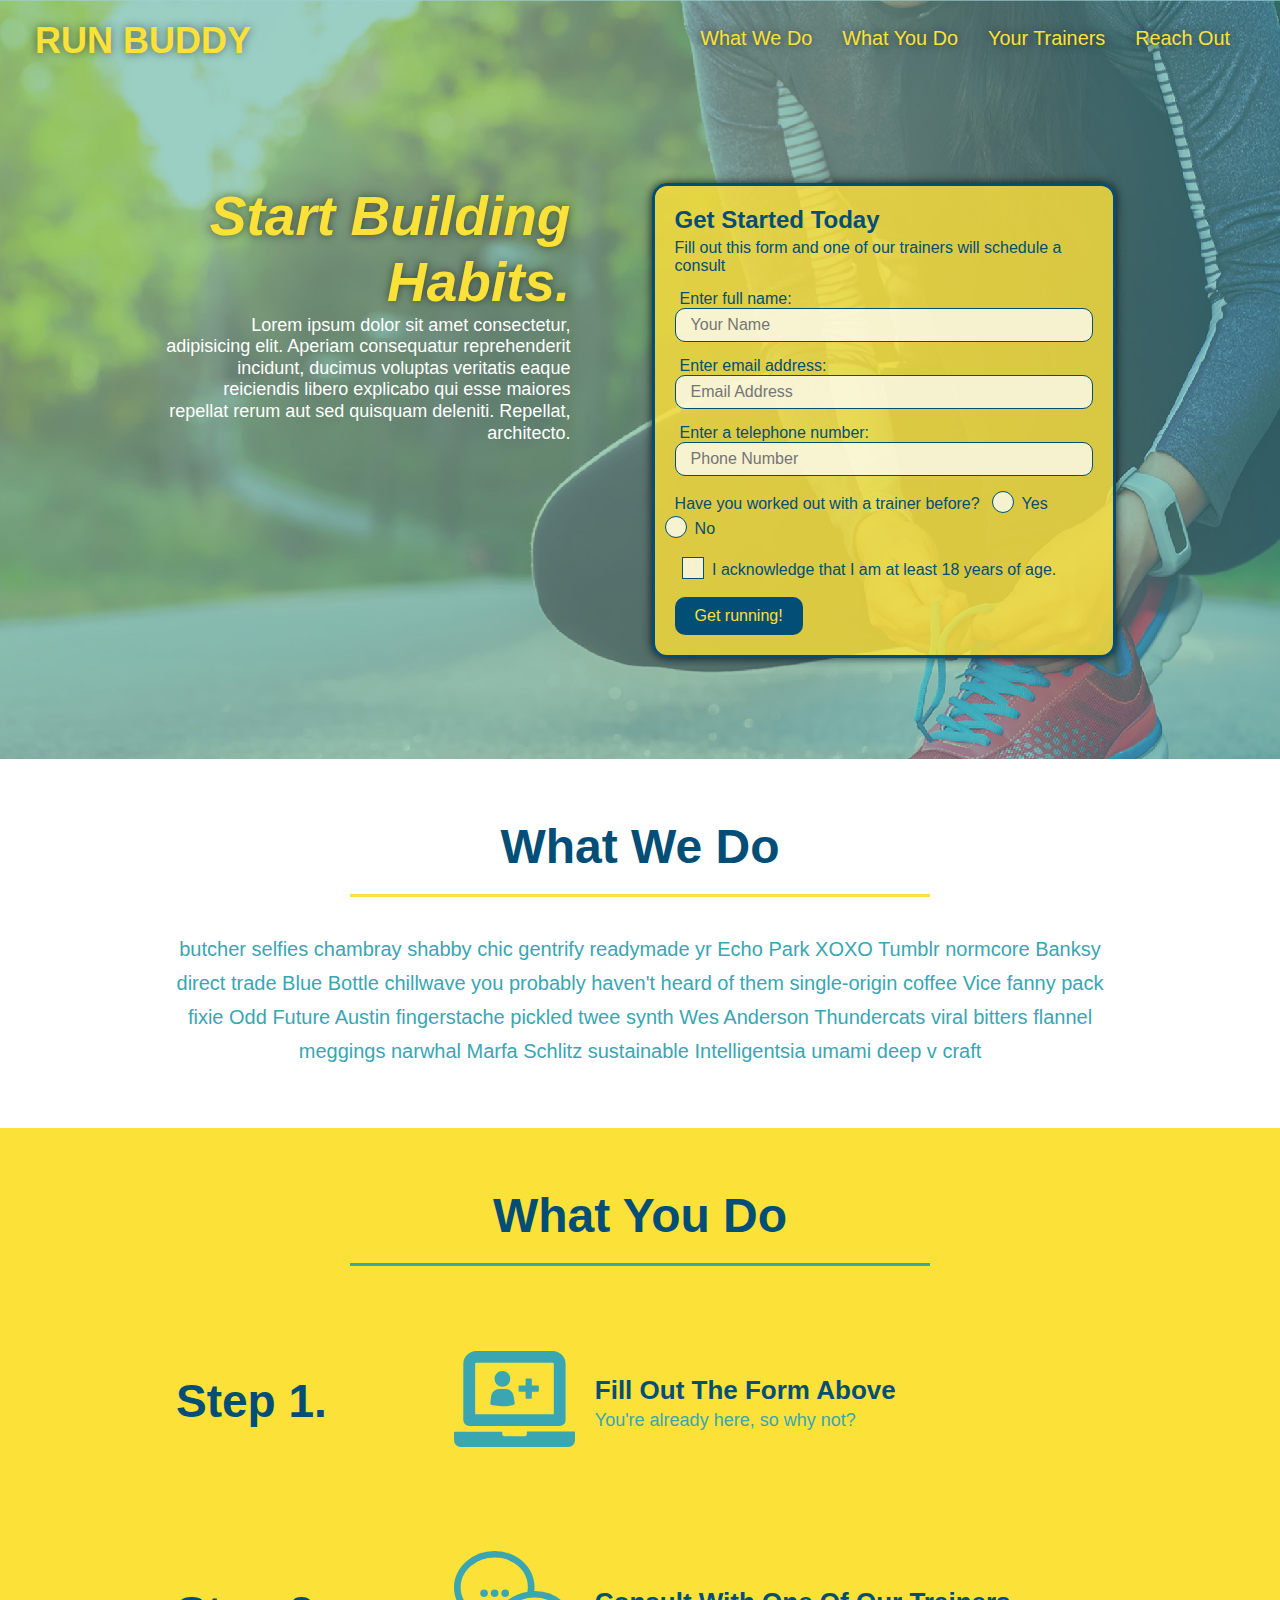
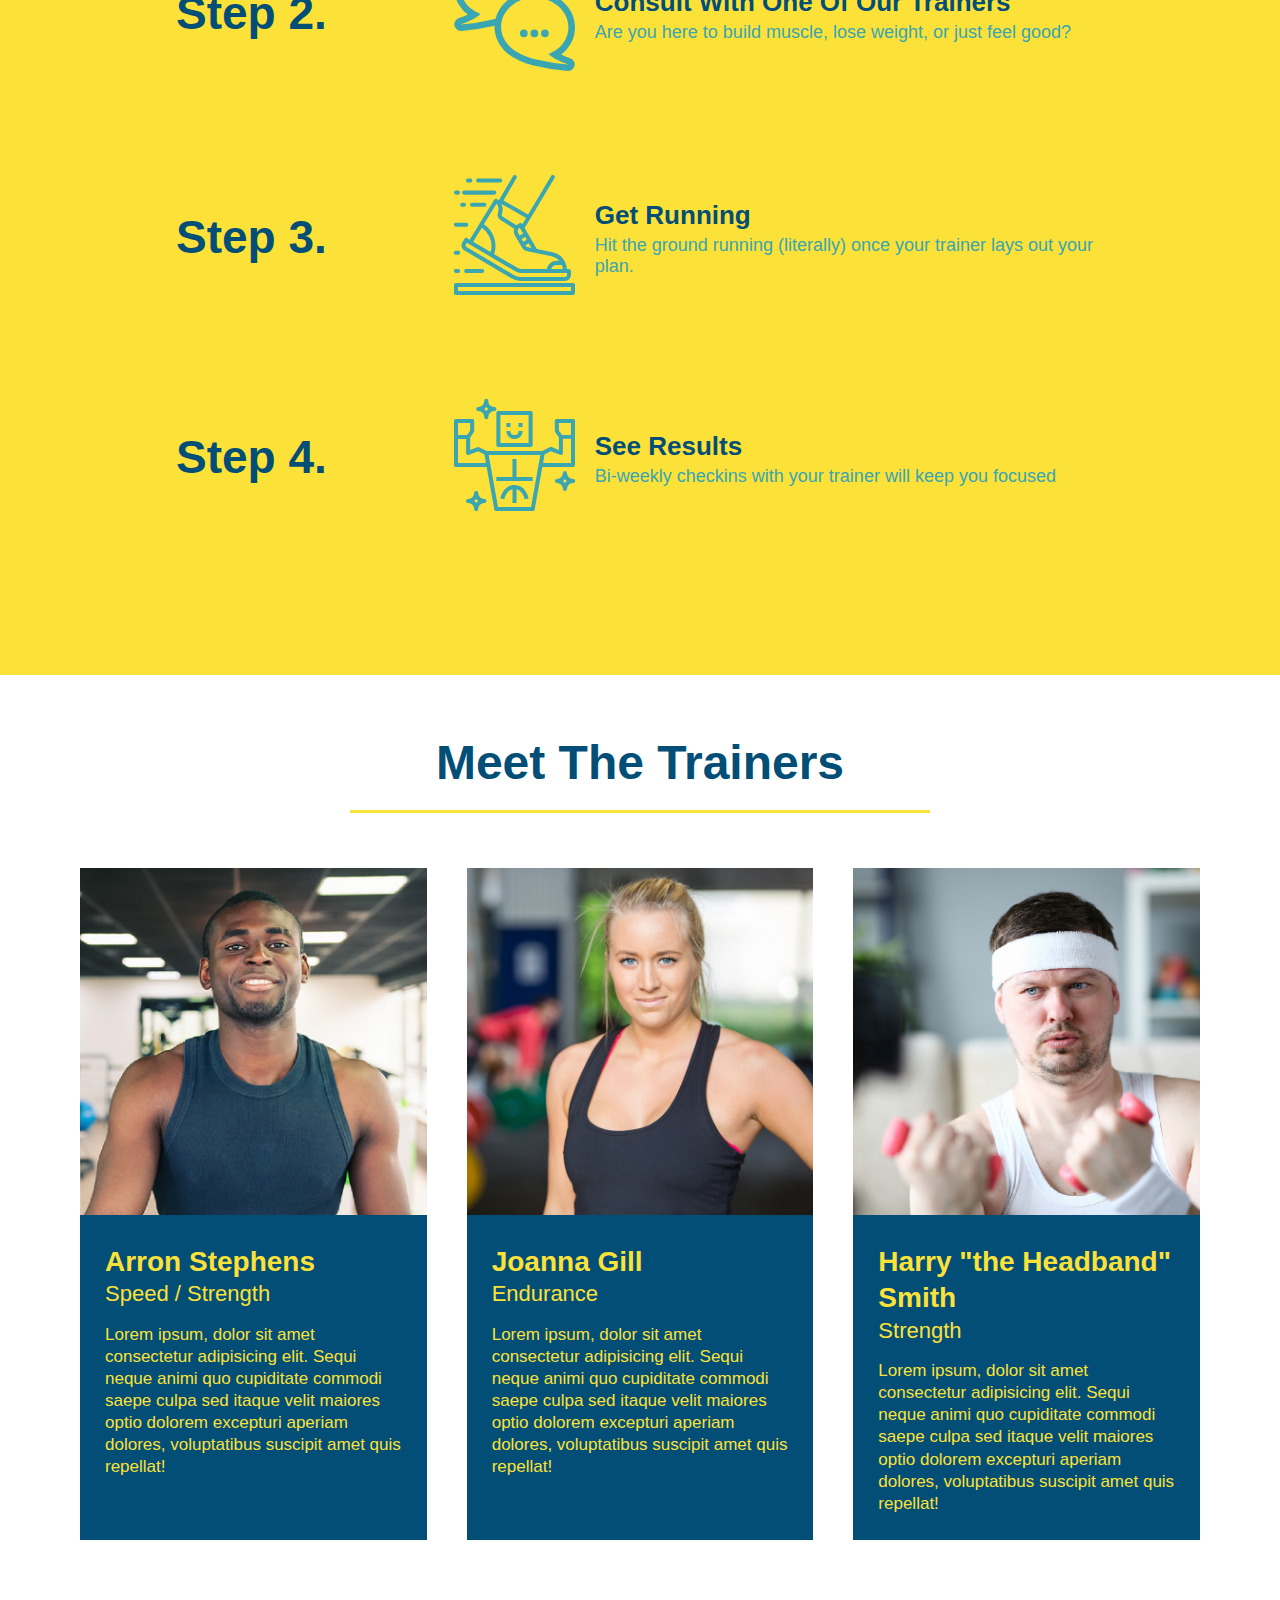
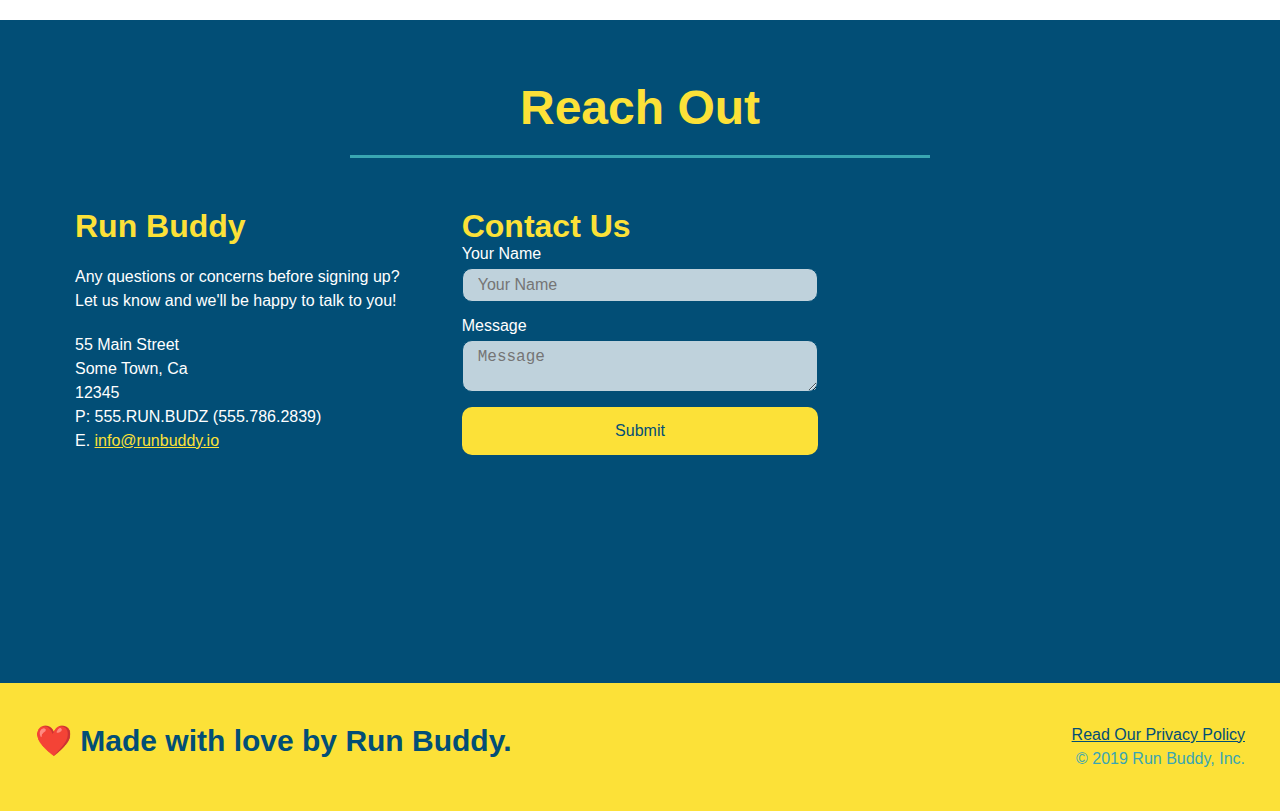
==== commit 85564a3e: "final css touches" ====
--- a/index.html
+++ b/index.html
@@ -53,16 +53,20 @@
           <input type="tel" placeholder="Phone Number" name="phone" id="phone" class="form-input" />
           <p>
             Have you worked out with a trainer before?
-            <input type="radio" name="trainer-confirm" id="trainer-yes" />
-            <label for="trainer-yes">Yes</label>
-            <input type="radio" name="trainer-confirm" id="trainer-no" />
-            <label for="trainer-no">No</label>
+            <span class="radio-wrapper">
+              <input type="radio" name="trainer-confirm" id="trainer-yes" />
+              <label for="trainer-yes">Yes</label>
+            </span>
+            <span class="radio-wrapper">
+              <input type="radio" name="trainer-confirm" id="trainer-no" />
+              <label for="trainer-no">No</label>
+            </span>
           </p>
           <p>
-            <label for="checkbox">
-              I acknowledge that I am at least 18 years of age.
-            </label>
-            <input type="checkbox" name="checkpoint1" id="checkbox" />
+            <span class="checkbox-wrapper">
+              <input type="checkbox" name="age-confirm" id="checkpoint" />
+            <label for="checkbox">I acknowledge that I am at least 18 years of age.</label>
+            </span>
           </p>
           <button type="submit">
             Get running!
@@ -77,7 +81,7 @@
         <h2 class="section-title primary-border">
           What We Do
         </h2>
-    </div>
+      </div>
     <div class="flex-row"> 
         <p>
          butcher selfies chambray shabby chic gentrify readymade yr Echo Park XOXO Tumblr normcore Banksy direct trade Blue Bottle chillwave you probably haven't heard of them single-origin coffee Vice fanny pack fixie Odd Future Austin fingerstache pickled twee synth Wes Anderson Thundercats viral bitters flannel meggings narwhal Marfa Schlitz sustainable Intelligentsia umami deep v craft
--- a/style.css
+++ b/style.css
@@ -1,3 +1,9 @@
+:root {
+  --primary-color: #fce138;
+  --secondary-color: #024e76;
+  --tertiary-color: #39a6b2;
+}
+
 * {
   box-sizing: border-box;
   margin: 0;
@@ -12,7 +18,7 @@
 /* applying styles to <header>:_) */
 header {
   padding: 20px 35px;
-  background-color: #39a6b2;
+  background-color: var(--tertiary-color);
   display: flex;
   justify-content: space-between;
   flex-wrap: wrap;
@@ -23,19 +29,20 @@
   background-size: cover;
   background-attachment: fixed;
   background-position: 80%;
+  z-index: 9999;
 }
 
 header h1 {
   font-weight: bold;
   font-size: 36px;
-  color: #fce138;
+  color: var(--primary-color);
   margin: 0;
   text-shadow: 0 0 10px rgba(0, 0, 0, 0.5);
 }
 
 header a {
   text-decoration: none;
-  color: #fce138;
+  color: var(--primary-color);
 }
 
 header nav {
@@ -58,8 +65,8 @@
 }
 
 header nav ul li a:hover {
-  background: #fce138;
-  color: #024e76;
+  background: var(--primary-color);
+  color: var(--secondary-color);
   border-radius: 15px;
   text-shadow: none;
 }
@@ -69,13 +76,13 @@
   display: flex;
   justify-content: space-between;
   flex-wrap: wrap;
-  background: #fce138;
+  background: var(--primary-color);
   width: 100%;
   padding: 40px 35px;
 }
 
 footer h2 {
-  color: #024e76;
+  color: var(--secondary-color);
   font-size: 30px;
   margin: 0;
 }
@@ -86,7 +93,7 @@
 }
 
 footer a {
-  color: #024e76;
+  color: var(--secondary-color);
 }
 /*end of footer*/ 
 
@@ -118,22 +125,22 @@
 .hero-cta h2 {
   font-style: italic;
   font-size: 55px;
-  color: #fce138;
+  color: var(--primary-color);
   text-shadow: 0 0 10px rgba(0, 0, 0, 0.5);
 }
 
 .hero-form {
-  border: 3px solid #024e76;
+  border: 3px solid var(--secondary-color);
   background-color: rgba(255, 225, 56, 0.8);
   padding: 20px;
-  color: #024e76;
+  color: var(--secondary-color);
   width: 40%;
   margin: 3.5%;
   border-radius: 15px;
   box-shadow: 0 0 10px rgba(0, 0, 0, 0.8);
 }
 .hero-form button:hover {
-  background-color: #39a6b2;
+  background-color: var(--tertiary-color);
 }
 
 .hero-form h3 {
@@ -145,11 +152,11 @@
 }
 
 .form-input {
-  border: 1px solid #024e76;
+  border: 1px solid var(--secondary-color);
   display: block;
   padding: 7px 15px;
   font-size: 16px;
-  color: #024e76;
+  color: var(--secondary-color);
   width: 100%;
   margin-bottom: 15px;
   border-radius: 10px;
@@ -166,18 +173,83 @@
 }
 
 .hero-form button {
-  color: #fce138;
-  background-color: #024e76;
+  color: var(--primary-color);
+  background-color: var(--secondary-color);
   border: none;
   padding: 10px 20px;
   font-size: 16px;
-}
+  border-radius: 10px;
+}
+
+.checkbox-wrapper input, 
+.radio-wrapper input {
+  opacity: 0;
+}
+
+.checkbox-wrapper label, 
+.radio-wrapper label {
+  position: relative;
+  left: 10px;
+  margin: 10px;
+  line-height: 1.6;
+}
+
+.checkbox-wrapper label::before, 
+.radio-wrapper label::before {
+  content: "";
+  height: 20px;
+  width: 20px;
+  background: rgba(255, 255, 255, 0.75);
+  border: 1px solid var(--secondary-color);
+  position: absolute;
+  top: -4px;
+  left: -30px;
+}
+
+.radio-wrapper label::before {
+  border-radius: 50%;
+}
+
+.radio-wrapper label::after {
+  content: "";
+  width: 20px;
+  height: 20px;
+  border-radius: 50%;
+  background: var(--secondary-color);
+  position: absolute;
+  left: -29px;
+  top: -3px;
+  background-image: radial-gradient(circle, var(--tertiary-color), var(--secondary-color));
+}
+
+.checkbox-wrapper label::after {
+  content: "";
+  height: 6px;
+  width: 14px;
+  border-left: 2px solid var(--secondary-color);
+  border-bottom: 2px solid var(--secondary-color);
+  position: absolute;
+  left: -26px;
+  top: 1px;
+  transform: rotate(-58deg);
+}
+
+.checkbox-wrapper input + label::after,
+.radio-wrapper input + label::after {
+  content: none;
+}
+
+.checkbox-wrapper input:checked + label::after,
+.radio-wrapper input:checked + label::after {
+  content: "";
+}
+
 /*end hero*/
 
 /*section section*/ 
 .section-title {
   font-size: 48px;
-  color: #024e76;
+  color: var(--secondary-color);
   border-bottom: 3px solid;
 padding-bottom: 20px;
 text-align: center;
@@ -186,18 +258,18 @@
 }
 
 .primary-border {
-  border-color: #fce138;
+  border-color: var(--primary-color);
 }
 
 .secondary-border {
-  border-color: #39a6b2;
+  border-color: var(--tertiary-color);
 }
 /*end of section section*/ 
 
 /*what we do*/
 .intro p {
   line-height: 1.7;
-  color: #39a6b2;
+  color: var(--tertiary-color);
   width: 80%;
   font-size: 20px;
   margin: 0 auto;
@@ -207,7 +279,7 @@
 
 /*what you do*/
 .steps {
-  background: #fce138;
+  background: var(--primary-color);
 }
 
 .step {
@@ -221,11 +293,11 @@
 }
 
 .step:last-child {
-  border-bottom: 1px solid #39a6b2;
+  border-bottom: none;
 }
 
 .step h3 {
-  color: #024e76;
+  color: var(--secondary-color);
   font-size: 46px;
   flex: 1 30%;
 }
@@ -253,11 +325,11 @@
 .step-text h4 {
   font-size: 26px;
   line-height: 1.5;
-  color: #024e76;
+  color: var(--secondary-color);
 }
 
 .step-text p {
-  color: #39a6b2;
+  color: var(--tertiary-color);
   font-size: 18px;
 }
 /*what you do ending*/
@@ -265,8 +337,8 @@
 /*meet the trainers*/
 .trainer {
   margin: 20px;
-  background: #024e76;
-  color: #fce138;
+  background: var(--secondary-color);
+  color: var(--primary-color);
   flex: 1;
 }
 
@@ -304,11 +376,11 @@
 
 /* REACH OUT STYLES START */
 .contact {
-  background: #024e76;
+  background: var(--secondary-color);
 }
 
 .contact h2 {
-  color: #fce138;
+  color: var(--primary-color);
 }
 
 .contact-info iframe {
@@ -331,7 +403,7 @@
 }
 
 .contact-info h3 {
-  color: #fce138;
+  color: var(--primary-color);
   font-size: 32px;
 }
 
@@ -345,11 +417,11 @@
 
 .contact-form input, 
 .contact-form textarea {
-  border: 1px solid #024e76;
+  border: 1px solid var(--secondary-color);
   display: block;
   padding: 7px 15px;
   font-size: 16px;
-  color: #024e76;
+  color: var(--secondary-color);
   width: 100%;
   margin-bottom: 15px;
   margin-top: 5px; 
@@ -366,20 +438,21 @@
 .contact-form button {
   width: 100%;
   border: none;
-  background: #fce138;
-  color: #024e76;
+  background: var(--primary-color);
+  color: var(--secondary-color);
   text-align: center;
   padding: 15px 0;
   font-size: 16px;
+  border-radius: 10px;
 }
 
 .contact-info a {
-  color: #fce138;
+  color: var(--primary-color);
 }
 
 .contact-form button:hover {
-  color: #fce138;
-  background-color: #39a6b2;
+  color: var(--primary-color);
+  background-color: var(--tertiary-color);
 }
 
 /* REACH OUT STYLES END */
@@ -399,8 +472,8 @@
 }
 
 /*MEDIA QUERY FOR SMALLER DESWKTOP SCREENS AND SMALLER*/
-@media screen and (max-width:980px) {
-  header {
+@media screen and (max-width: 980px) {
+  header{ 
     padding-bottom: 0;
     justify-content: center;
     position: relative;
@@ -421,19 +494,13 @@
     font-size: 20px;
   }
 
-  header nav ul li a:hover {
-    background: #fce138;
-    color: #024e76;
-    border-radius: 15px;
-    text-shadow: none;
-  }
-
   footer h2, footer div {
     text-align: center;
     width: 100%;
   }
 
-  .hero-cta, .hero-form {
+  .hero-cta, 
+  .hero-form {
     width: 100%;
   }
 
